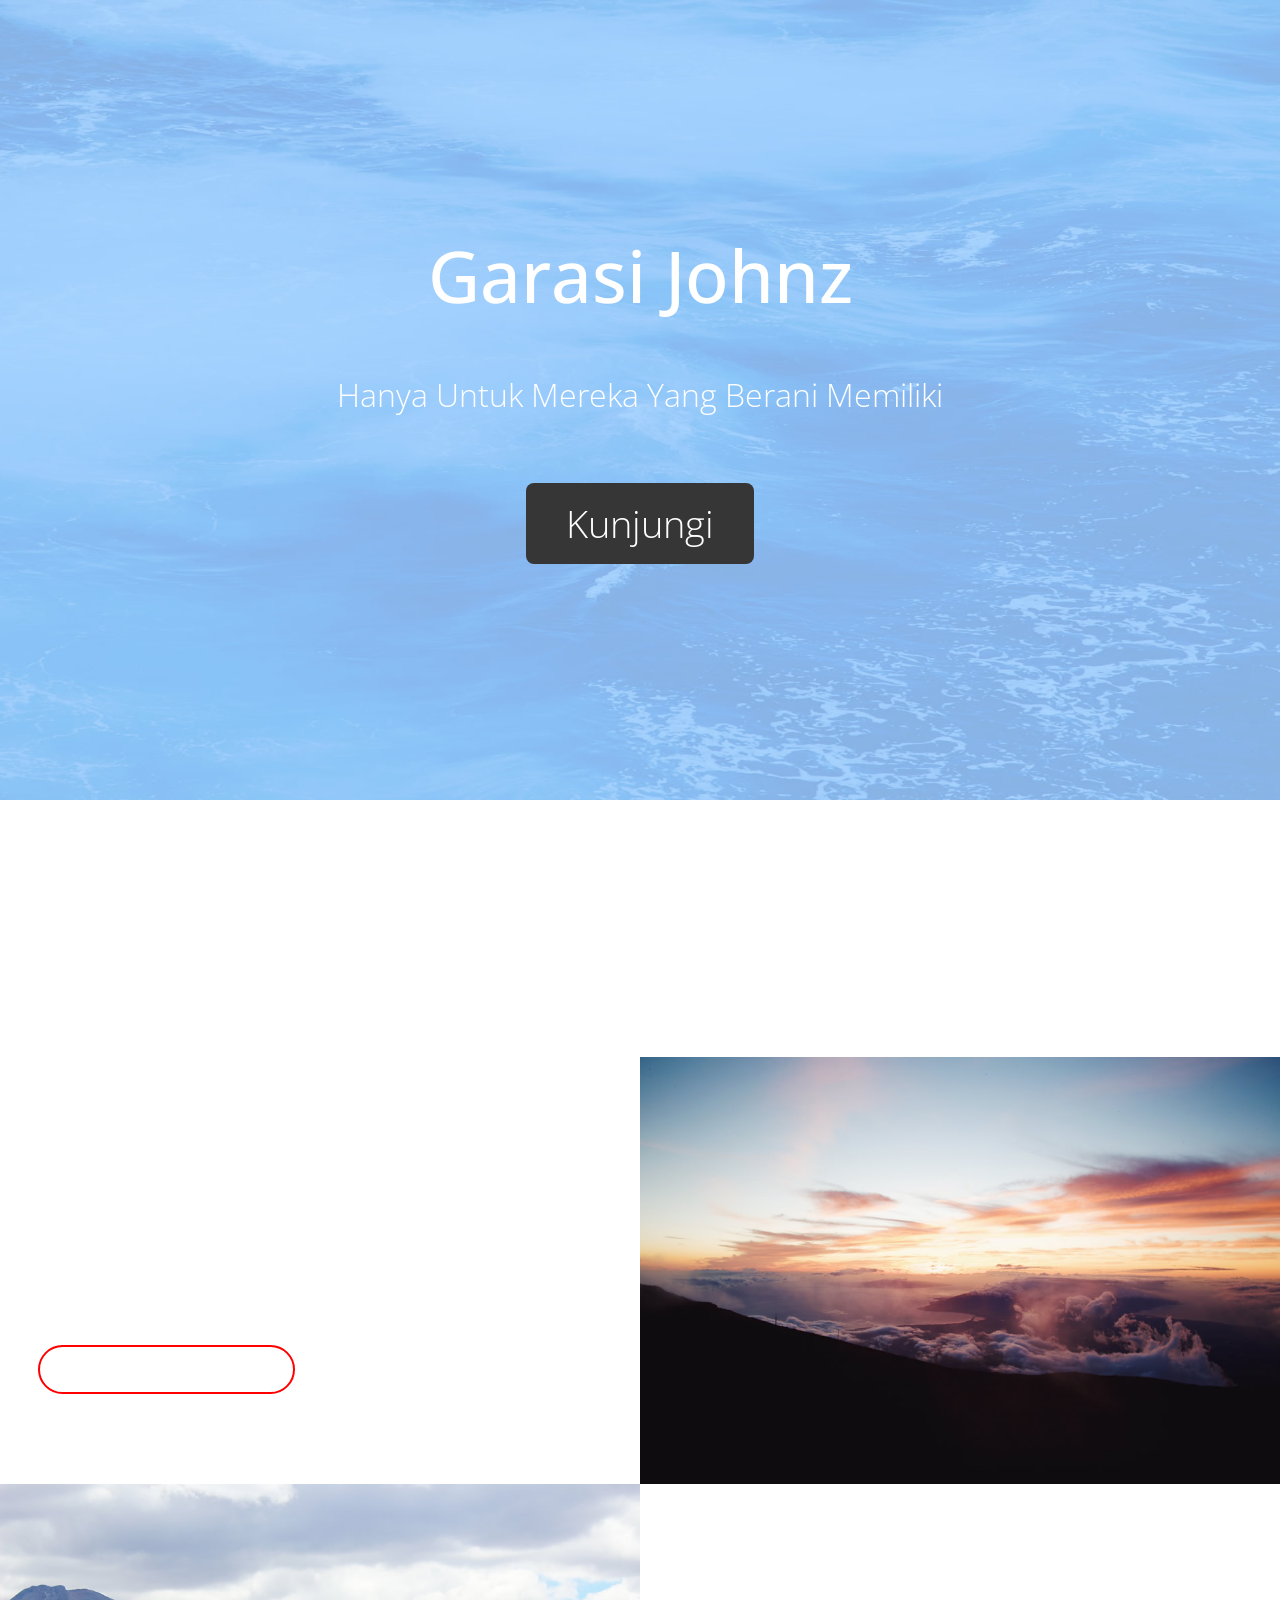
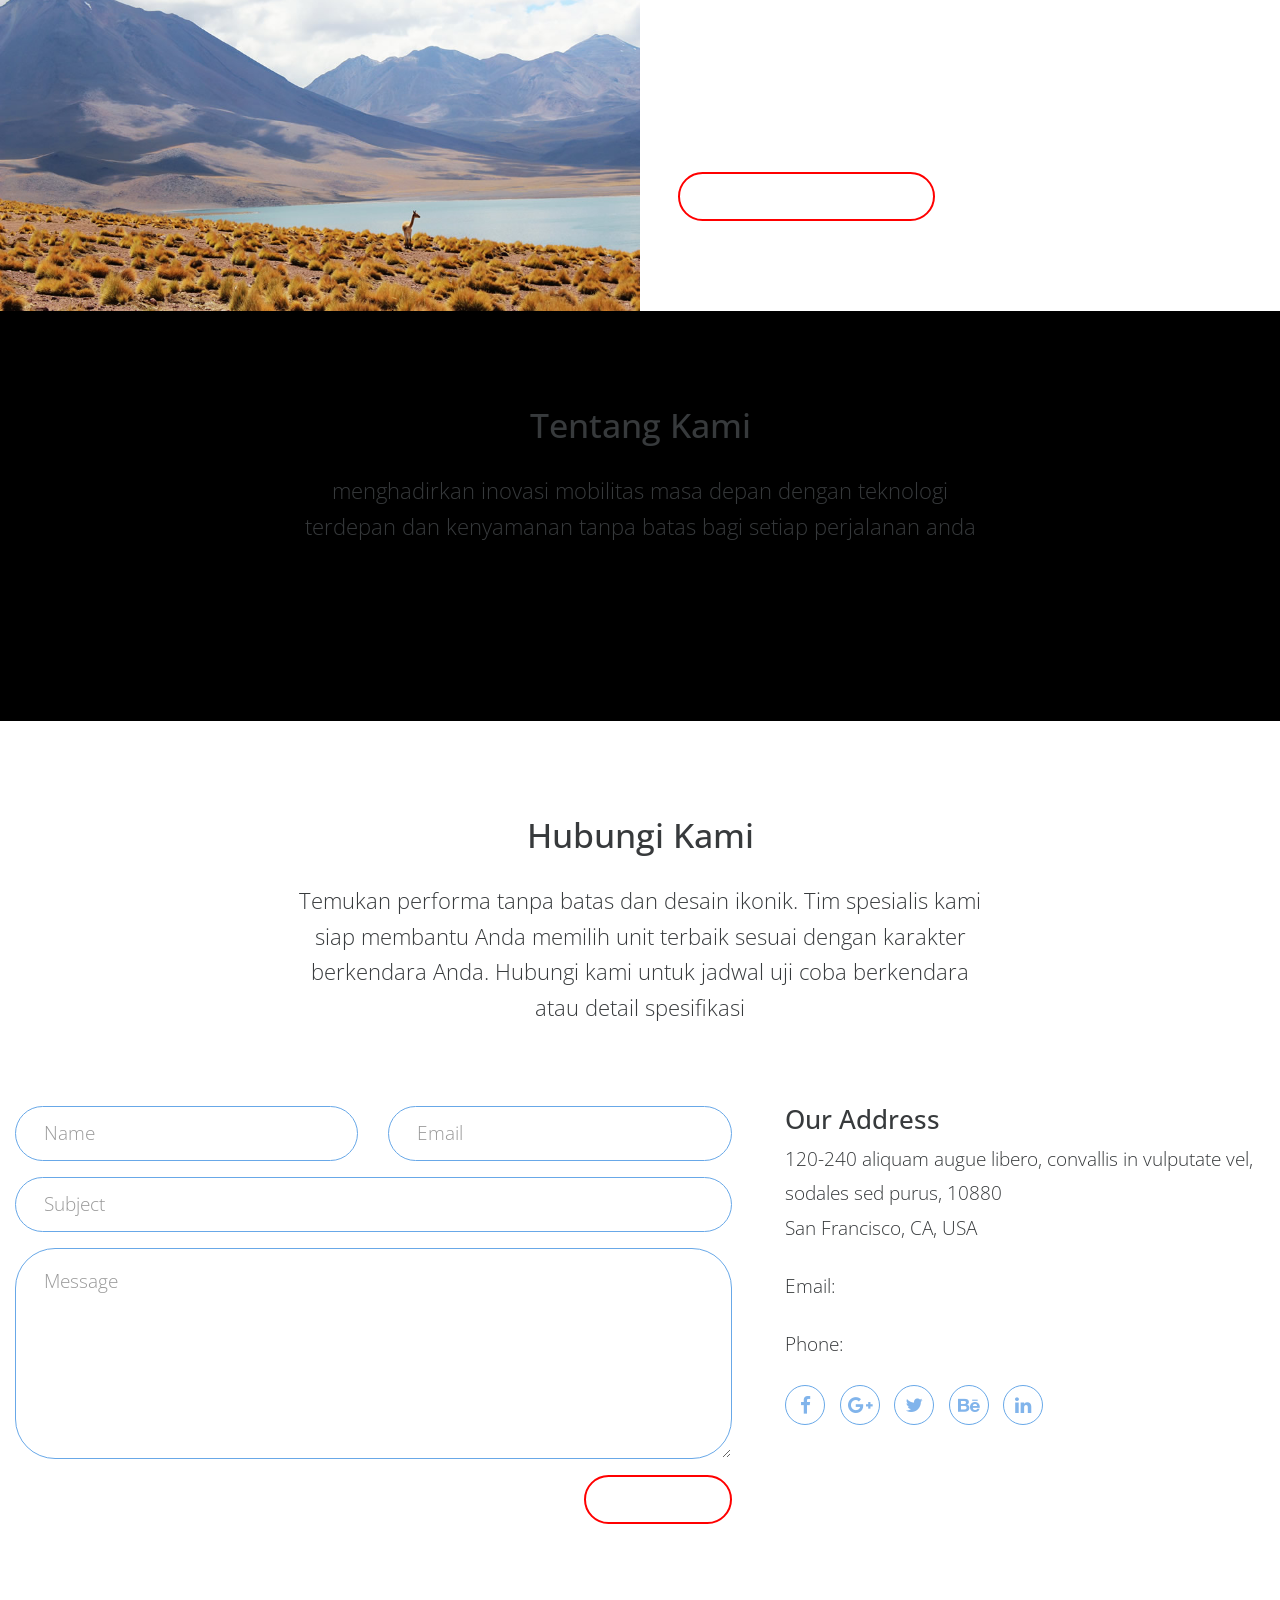
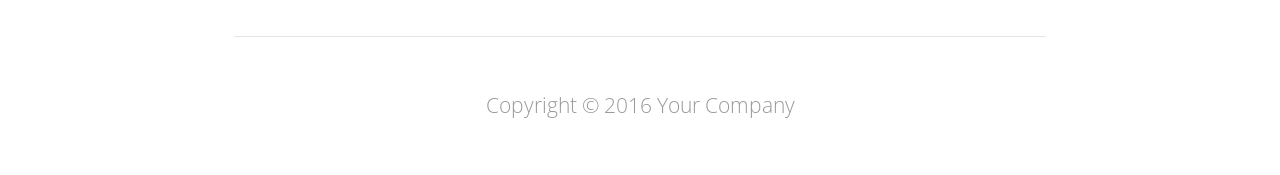
==== index.html @ 9032dbc0 "Update index.html" ====
<!DOCTYPE html>
<html>
<head>
    <meta charset="utf-8">
    <meta http-equiv="X-UA-Compatible" content="IE=edge">
    <meta name="viewport" content="width=device-width, initial-scale=1">

    <title>GarasiJonz</title>
<!--
Ocean Theme
http://www.templatemo.com/tm-484-ocean
-->

    <!-- load stylesheets -->
    
    <link rel="stylesheet" href="https://fonts.googleapis.com/css?family=Open+Sans:300,400"><!-- Google web font "Open Sans", https://www.google.com/fonts/specimen/Open+Sans -->
    <link rel="stylesheet" href="font-awesome-4.5.0/css/font-awesome.min.css"> <!-- Font Awesome, https://fortawesome.github.io/Font-Awesome/ -->
    <link rel="stylesheet" href="css/bootstrap.min.css">                       <!-- Bootstrap style, http://v4-alpha.getbootstrap.com/ -->
    <link rel="stylesheet" href="css/templatemo-style.css">                    <!-- Templatemo style -->

    <!-- HTML5 shim and Respond.js for IE8 support of HTML5 elements and media queries -->
    <!-- WARNING: Respond.js doesn't work if you view the page via file:// -->
        <!--[if lt IE 9]>
          <script src="https://oss.maxcdn.com/html5shiv/3.7.2/html5shiv.min.js"></script>
          <script src="https://oss.maxcdn.com/respond/1.4.2/respond.min.js"></script>
          <![endif]-->
</head>

    <body>

        <div class="container-fluid">
            
            <div class="row"> 

                <section class="tm-section-intro">
                    <div class="col-xs-12 col-sm-12 col-md-12 col-lg-12 col-xl-12">
                        <div class="tm-wrapper-center">
                            <h1 class="tm-section-intro-title">Garasi Johnz</h1>
                            <p class="tm-section-intro-text">Hanya Untuk Mereka Yang Berani Memiliki</p>
                            <a href="#tm-section-2" class="tm-btn-white-big">Kunjungi</a>
                        </div>            
                    </div>
                </section>    

            </div>

            <div class="row" id="tm-section-2">
                <div class="col-xs-12 col-sm-12 col-md-12 col-lg-12 col-xl-12">

                    <!-- slider -->
                    <section>
                        <div id="tmCarousel" class="carousel slide tm-carousel" data-ride="carousel" data-interval="false"> <!-- If you want to make the carousel auto play, remove data-interval="false" -->



                            <div class="carousel-inner" role="listbox">
                            
                                <div class="carousel-item active">
                                    <div class="carousel-content">
                                        <div>
                                            <p class="tm-carousel-item-text">Cari mobil impianmu Disini!</p>
                                        </div>
                                    </div>                               
                                </div>
                            </div>
                            
                        </div>                    
                    </section>
                </div>
            </div> <!-- row -->

            <div class="row">
                
                <section class="tm-2-col-img-text tm-2-col-img-lg-right">
                    
                    <div class="col-xs-12 col-sm-12 col-md-12 col-lg-6 col-xl-6 tm-2-col-img">                    
                        <img src="img/sun-cloud.jpg" alt="Image" class="img-fluid">
                    </div>

                    <div class="col-xs-12 col-sm-12 col-md-12 col-lg-6 col-xl-6 tm-2-col-text">
                        <h2 class="tm-2-col-text-title">MCLAREN P1</h2>
                        <p class="tm-2-col-text-description">
                            
                            Aliquam augue libero, convallis in vulputate vel, sodales sed
                            purus. In non velit in eros bibendum pretium quis eu
                            sapien. Donec sapien risus, hendrerit ut metus dignissim,
                            pellentesque congue erat. Quisque tempor odio libero, 
                            non auctor odio suscipit eget.
                        </p>
                        <a href="#" class="tm-bordered-btn">Baca Selengkapnya</a>
                    </div>
                    
                </section>

            </div> <!-- row -->

            <div class="row">
                
                <section class="tm-2-col-img-text tm-2-col-img-lg-left">
                    
                    <div class="col-xs-12 col-sm-12 col-md-12 col-lg-6 col-xl-6 tm-2-col-img">                    
                        <img src="img/mountain.jpg" alt="Image" class="img-fluid">
                    </div>

                    <div class="col-xs-12 col-sm-12 col-md-12 col-lg-6 col-xl-6 tm-2-col-text">
                        <h2 class="tm-2-col-text-title">PAGANI</h2>
                        <p class="tm-2-col-text-description">
                            Aliquam augue libero, convallis in vulputate vel, sodales sed
                            purus. In non velit in eros bibendum pretium quis eu
                            sapien. Donec sapien risus, hendrerit ut metus dignissim,
                            pellentesque congue erat. Quisque tempor odio libero, 
                            non auctor odio suscipit eget.
                        </p>
                        <a href="#" class="tm-bordered-btn">Baca Selengkapnya</a>
                    </div>
                    
                </section>

            </div> <!-- row -->

            <!-- About -->
            <div class="row tm-section tm-blue-bg-row">
                
                <section>

                        <div class="col-xs-12 col-sm-12 col-md-12 col-lg-12 col-xl-12 text-xs-center">
                            <h2 class="tm-section-title">Tentang Kami</h2>
                            <p class="tm-section-subtitle">
                             menghadirkan inovasi mobilitas masa depan dengan teknologi terdepan dan kenyamanan tanpa batas bagi setiap perjalanan anda
                            </p>    
                        </div>

                </section>

            </div> <!-- row -->

            <div class="row tm-section">
                
                <section class="tm-section-contact">
                    
                    <div class="col-xs-12 col-sm-12 col-md-12 col-lg-12 col-xl-12 text-xs-center">
                        
                        <h2 class="tm-section-title">Hubungi Kami</h2>
                        <p class="tm-section-subtitle">Temukan performa tanpa batas dan desain ikonik. Tim spesialis kami siap membantu Anda memilih unit terbaik sesuai dengan karakter berkendara Anda. Hubungi kami untuk jadwal uji coba berkendara atau detail spesifikasi</p>

                    </div>

                    <div class="col-xs-12 col-sm-12 col-md-12 col-lg-7 col-xl-7">
                        <form action="index.html" method="post" class="tm-contact-form">                                
                            <div class="form-group col-xs-12 col-sm-12 col-md-6 col-lg-6 col-xl-6 tm-form-group-left">
                                <input type="text" id="contact_name" name="contact_name" class="form-control" placeholder="Name"  required/>
                            </div>
                            <div class="form-group col-xs-12 col-sm-12 col-md-6 col-lg-6 col-xl-6 tm-form-group-right">
                                <input type="email" id="contact_email" name="contact_email" class="form-control" placeholder="Email"  required/>
                            </div>
                            <div class="form-group">
                                <input type="text" id="contact_subject" name="contact_subject" class="form-control" placeholder="Subject"  required/>
                            </div>
                            <div class="form-group">
                                <textarea id="contact_message" name="contact_message" class="form-control" rows="6" placeholder="Message" required></textarea>
                            </div>
                        
                            <button type="submit" class="btn tm-bordered-btn pull-xs-right">Submit</button>                          
                        </form>   
                    </div> <!-- col -->
                    
                    <div class="col-xs-12 col-sm-12 col-md-12 col-lg-5 col-xl-5 tm-contact-right">
                        <h3 class="tm-contact-title">Our Address</h3>
                        <p class="tm-contact-info">120-240 aliquam augue libero, convallis in vulputate vel, sodales sed purus, 10880<br>
                            San Francisco, CA, USA
                        </p>
                        <p class="tm-contact-info"> 
                            Email: <a href="mailto:info@company.com">info@company.com</a><br>
                            
                        </p>
                        <p class="tm-contact-info">
                            Phone: <a href="tel:0100100110">010-010-0110</a>
                        </p>
                        <div class="tm-social-icons-container">
                            <a href="#" class="tm-social-icon-link"><i class="fa fa-facebook tm-social-icon"></i></a>
                            <a href="#" class="tm-social-icon-link"><i class="fa fa-google-plus tm-social-icon"></i></a>
                            <a href="#" class="tm-social-icon-link"><i class="fa fa-twitter tm-social-icon"></i></a>
                            <a href="#" class="tm-social-icon-link"><i class="fa fa-behance tm-social-icon"></i></a>
                            <a href="#" class="tm-social-icon-link"><i class="fa fa-linkedin tm-social-icon"></i></a>
                        </div>
                    </div>

                </section>

            </div>

            <div class="row">                
                <div class="col-xs-12 col-sm-12 col-md-12 col-lg-12 col-xl-12">                    
                    <hr>
                </div>
            </div>

            <div class="row">
                <div class="col-xs-12 col-sm-12 col-md-12 col-lg-12 col-xl-12">
                    <p class="text-xs-center tm-copyright-text">Copyright &copy; 2016 Your Company</p>
                </div>
            </div>
            
        </div> <!-- container-fluid -->   

        <!-- load JS files -->
        <script src="js/jquery-1.11.3.min.js"></script>             <!-- jQuery, https://jquery.com/download/ -->
        <script src="https://www.atlasestateagents.co.uk/javascript/tether.min.js"></script> <!-- Tether for Bootstrap, http://stackoverflow.com/questions/34567939/how-to-fix-the-error-error-bootstrap-tooltips-require-tether-http-github-h -->
        <script src="js/bootstrap.min.js"></script>                 <!-- Bootstrap, http://v4-alpha.getbootstrap.com/ -->
        <script src="js/jquery.touchSwipe.min.js"></script>         <!-- http://labs.rampinteractive.co.uk/touchSwipe/demos/ -->
        
        <script>     
       
            $(document).ready(function(){

                /* Smooth Scrolling
                 * https://css-tricks.com/snippets/jquery/smooth-scrolling/
                --------------------------------------------------------------*/
                $('a[href*="#"]:not([href="#"])').click(function() {
                    if (location.pathname.replace(/^\//,'') == this.pathname.replace(/^\//,'') 
                        && location.hostname == this.hostname) {
                        
                        var target = $(this.hash);
                        target = target.length ? target : $('[name=' + this.hash.slice(1) +']');
                        
                        if (target.length) {
                            
                            $('html, body').animate({
                                scrollTop: target.offset().top
                            }, 1000);
                            return false;
                        }
                    }
                }); 
                
                /* Enable swiping for tablets and mobile
                 * http://lazcreative.com/blog/adding-swipe-support-to-bootstrap-carousel-3-0/
                 ---------------------------------------------------------------------------------*/
                if($(window).width() <= 991) {
                    $(".carousel-inner").swipe( {
                        //Generic swipe handler for all directions
                        swipeLeft:function(event, direction, distance, duration, fingerCount) {
                            $(this).parent().carousel('next'); 
                        },
                        swipeRight: function() {
                            $(this).parent().carousel('prev'); 
                        },
                        //Default is 75px, set to 0 for demo so any distance triggers swipe
                        threshold:0
                    });
                }  

                /* Handle window resize */
                $(window).resize(function(){
                    if($(window).width() <= 991) {
                        $(".carousel-inner").swipe( {
                            //Generic swipe handler for all directions
                            swipeLeft:function(event, direction, distance, duration, fingerCount) {
                                $(this).parent().carousel('next'); 
                            },
                            swipeRight: function() {
                                $(this).parent().carousel('prev'); 
                            },
                            //Default is 75px, set to 0 for demo so any distance triggers swipe
                            threshold:0
                        });
                     }
                });              
                           
            });

        </script>             

</body>
</html>
---- css/templatemo-style.css ----
/*

Ocean Theme

http://www.templatemo.com/tm-484-ocean

-----------------------------*/
body {
	font-family: 'Open Sans', Helvetica, Arial, sans-serif;
	font-size: 19px;
	font-weight: 300;
}
a { color: white;  }
a, button { transition: all 0.3s ease; }
a:hover,
a:focus {
	text-decoration: none;
	outline: none;
}

/* 1. Intro 
--------------------*/
.tm-section-intro {
	background-image: url(../img/ocean-bg.jpg);
	background-attachment: fixed;
	background-position: center top;
	background-repeat: no-repeat;
	background-size: 100% 800px;
	color: white;
	display: -webkit-flex;
	display: -ms-flexbox;
	display: flex;
	-webkit-align-items: center;
	    -ms-flex-align: center;
	        align-items: center;
	-webkit-justify-content: center;
	    -ms-flex-pack: center;
	        justify-content: center;
	text-align: center;
	height: 800px;
}

.tm-wrapper-center {
	display: -webkit-flex;
	display: -ms-flexbox;
	display: flex;
	-webkit-align-items: center;
	    -ms-flex-align: center;
	        align-items: center;
	-webkit-justify-content: center;
	    -ms-flex-pack: center;
	        justify-content: center;
	-webkit-flex-direction: column;
	    -ms-flex-direction: column;
	        flex-direction: column;
}

/* IE bug fix */
.tm-wrapper-center > * {
	-ms-flex: 0 1 auto;
		-webkit-flex: 0 1 auto;
	        flex: 0 1 auto;
}

.tm-section-intro-title {
	font-size: 4.5rem;
    margin-bottom: 3.5rem;
}

.tm-section-intro-text {
	font-size: 2rem;
	margin-bottom: 4rem;
	width: 100%;
}

.tm-btn-white-big {
    font-size: 2.4rem;
    color: white;
    background-color: #363636;
    padding: 0.75rem 2.5rem;
    border-radius: 0.5rem;
}

.tm-btn-white-big:hover,
.tm-btn-white-big:focus {
	color: white;
    background-color: black;
}

/* 2. Carousel 
-------------------------*/
.tm-carousel {
	max-width: 950px;
    margin: 5rem auto;
    padding-bottom: 3rem;
    text-align: center;
}

.tm-carousel-item-title {
	color: #81b4eb;
	font-size: 2.1rem;
	font-weight: 300;
	margin-bottom: 3rem;
}

.tm-carousel-item-text {
	font-size: 1.3rem;
    line-height: 1.6;
    color: white;
    font-weight: 300;
}

.carousel-indicators {
	bottom: 0;
	margin-bottom: 0;
}

.carousel-indicators .active {
	background-color: #81b4eb;
	margin: 1px;
}

.carousel-indicators li {
	background-color: rgb(205, 215, 226);
	border-color: rgb(205, 215, 226);	
}

.carousel-indicators .active,
.carousel-indicators li {
	width: 20px;
    height: 20px;
    margin-left: 0.5rem;
    margin-right: 0.5rem;
}

/* 3. Image and text 2 column block 
-------------------------------------*/
.tm-2-col-img-text {
	display: -webkit-flex;
	display: -ms-flexbox;
	display: flex;
	overflow: auto;
}

.tm-2-col-img {	padding: 0; }

.tm-2-col-img-lg-right .tm-2-col-img {
	-webkit-order: 2;
	    -ms-flex-order: 2;
	        order: 2;
}

.tm-2-col-img-lg-right .tm-2-col-text {
	-webkit-order: 1;
	    -ms-flex-order: 1;
	        order: 1;
}

.tm-2-col-text {
	display: -webkit-flex;
	display: -ms-flexbox;
	display: flex;
	-webkit-align-items: flex-start;
	    -ms-flex-align: start;
	        align-items: flex-start;
    -webkit-flex-direction: column;
        -ms-flex-direction: column;
            flex-direction: column;
    -webkit-justify-content: center;
        -ms-flex-pack: center;
            justify-content: center;
    padding-left: 8%;
    padding-right: 8%;
}

.tm-2-col-text-title {
	color: white;
    font-size: 1.9rem;
    font-weight: 300;
    margin-bottom: 5%;    
}

.tm-2-col-text-description {
	color: white;
    font-size: 1.4rem;
    font-weight: 300;
    line-height: 1.9;    
    margin-bottom: 6%;
    width: 100%;
}

.tm-bordered-btn {
	background-color: transparent;
    border: 2px solid red;
    border-radius: 2.5rem;
    color: white;
    display: inline-block;
    font-size: 1.5rem;
    font-weight: 400;
    padding: 0.8rem 3.5rem;    
}

.tm-bordered-btn:hover,
.tm-bordered-btn:focus {
	color: white;
	background-color: red;
}

.tm-2-col-img-lg-left img {
	margin-right: 0;
	margin-left: auto;
}

/* 4. icon and text 4 boxes
----------------------------*/
.tm-section {
	padding-top: 6rem;
	padding-bottom: 6rem;
}

.tm-blue-bg-row { background-color: black; }

.tm-section-title {
	font-size: 2.1rem;
	margin-bottom: 1.8rem;
}

.tm-section-subtitle {
	font-size: 1.4rem;
	line-height: 1.6;
	max-width: 700px;
	margin: 0 auto 5rem;
}

.tm-icon-text-box {
	background-color: #d3e6f8;
	border: 1px solid white;
	padding: 3rem;
	max-width: 400px;	
}

.tm-icon-text-box > .fa {
	color: #81b4eb;
	margin-bottom: 2rem;
	width: 100%;
	text-align: center; /*http://stackoverflow.com/questions/19162889/how-to-center-font-awesome-icons-horizontally*/
}

.tm-icon-text-boxes-container {
    max-width: 1760px;
    margin-left: auto;
    margin-right: auto;
    overflow: auto;
}

.tm-icon-text-box-title { margin-bottom: 1.4rem; }

.tm-icon-text-box-description {
	line-height: 1.8;
	margin-bottom: 0;
}

/* 5. Contact
-----------------*/
.tm-section-contact {
	margin: 0 auto;
	max-width: 1500px;
}

.form-control {
	padding: .75rem 1.75rem;
	font-size: 1.2rem;
	border-radius: 2.5rem;
	border-color: #68a8e8;
}

.form-control:focus { border-color: #1768A9; }

textarea.form-control {
	padding-top: 1.15rem;
	padding-bottom: 1.15rem;
}

.tm-form-group-left { padding-left: 0; }

.tm-form-group-right { padding-right: 0; }

.tm-contact-right { padding-left: 3%; }

.tm-contact-title { font-size: 1.6rem; }

.tm-contact-info {
	line-height: 1.8;
	margin-bottom: 5%;
}

.tm-social-icons-container { margin-top: 20px; }

.tm-social-icon-link {
	background-color: transparent;
	color: #81b4eb;
    padding: 5px;
    border: 1px solid #68a8e8;
    border-radius: 50%;
    margin-right: 2%;
    width: 40px;
    height: 40px;
    display: inline-block;
    text-align: center;
}

.tm-social-icon-link:last-child { margin-right: 0; }

.tm-social-icon-link:hover,
.tm-social-icon-link:focus {
	color: white;
	background-color: #81b4eb; 
}

hr { width: 65%; }

.tm-copyright-text {
	color: #999999;
	font-size: 1.3rem;
	padding-top: 3%;
	padding-bottom: 3%;
}

/* 1. Intro 
-----------------*/
@media all and (-ms-high-contrast: none), (-ms-high-contrast: active) {
	/* IE10+ CSS styles go here */
	.tm-section-intro {	background-attachment: scroll; }
}

@media (max-width: 1900px) {
	.tm-section-intro {	background-size: 1900px 800px; }
}

@media (max-height: 800px) {
	.tm-section-intro {
		height: 100vh;
		min-height: 480px;
	}
}

@media (max-width: 480px) {
	.tm-section-intro-title {
	    font-size: 3.5rem;
	    margin-bottom: 1.5rem;
	}

	.tm-section-intro-text {
		font-size: 1.5rem;
		margin-bottom: 2rem;
	}

	.tm-btn-white-big {
		font-size: 1.6rem;
		padding: 0.5rem 1.5rem;
	}
}

/* 2. Carousel
----------------------*/
@media (max-width: 767px) {
	.tm-carousel {
		margin-top: 10%;
		margin-bottom: 10%;
	}
}

@media (max-width: 480px) {
	.tm-carousel {
		margin-top: 15%;
		margin-bottom: 15%;
	}
	.tm-carousel-item-title {
		font-size: 2rem;
		margin-bottom: 1.5rem;
	}
}


/* 3. Image and text 2 column block
----------------------------------------*/
@media (max-width: 1600px) {
	.tm-2-col-text {
		padding-left: 5%;
		padding-right: 5%;
	}
}

@media (max-width: 1320px) {
	.tm-2-col-text {
		padding-left: 3%;
		padding-right: 3%;
	}

	.tm-2-col-text-description {
		font-size: 1.1rem;
		line-height: 1.6;
		margin-bottom: 4%;
	}

	.tm-bordered-btn {
		font-size: 1.2rem;
		padding: 0.5rem 2.5rem;
	}
}

@media (max-width: 991px) {
	.tm-2-col-img-text { display: block; }

	.tm-2-col-img img {	margin: 0 auto;	}

	.tm-2-col-text {
		padding-top: 5%;
		padding-bottom: 5%;
	}

	.tm-2-col-text-title {
	    font-size: 1.8rem;
	    margin-bottom: 1rem;
	}

	.tm-2-col-text-description {
		font-size: 1.4rem;
		margin-bottom: 1.5rem;
	}

	.tm-bordered-btn {
	    font-size: 1.3rem;
	    padding: 0.5rem 1.8rem;
	}
}

@media (max-width: 480px) {
	.tm-2-col-text { padding: 10%; }	
}


/* 4. icon and text 4 boxes
----------------------------*/
@media (max-width: 1199px) {
	.tm-icon-text-box {	margin: 0 auto 30px; }
}

@media (max-width: 1199px) and (min-width: 992px) {
	.tm-icon-text-box {	padding: 10%; }
}

@media (max-width: 991px) {
	.tm-icon-text-boxes-container { max-width: 800px; }
	.tm-section {
		padding-top: 5%;
    	padding-bottom: 4%;
	}

	.tm-section-title {	margin-bottom: 1rem; }

	.tm-section-subtitle { margin-bottom: 2rem;	}
}

@media (max-width: 767px) {
	.tm-section {
		padding-top: 10%;
    	padding-bottom: 8%;
	}
}

/* 5. contact 
--------------*/
@media (max-width: 1199px) {
	.tm-form-group-right { padding-left: 0;	}	
}

@media (max-width: 991px) {
	.tm-contact-right {
		padding-left: .9375rem;
		margin-top: 2rem;
	}

	.tm-contact-info { margin-bottom: 2%; }
}

@media (max-width: 767px) {
	.tm-form-group-left { padding-right: 0;	}
}
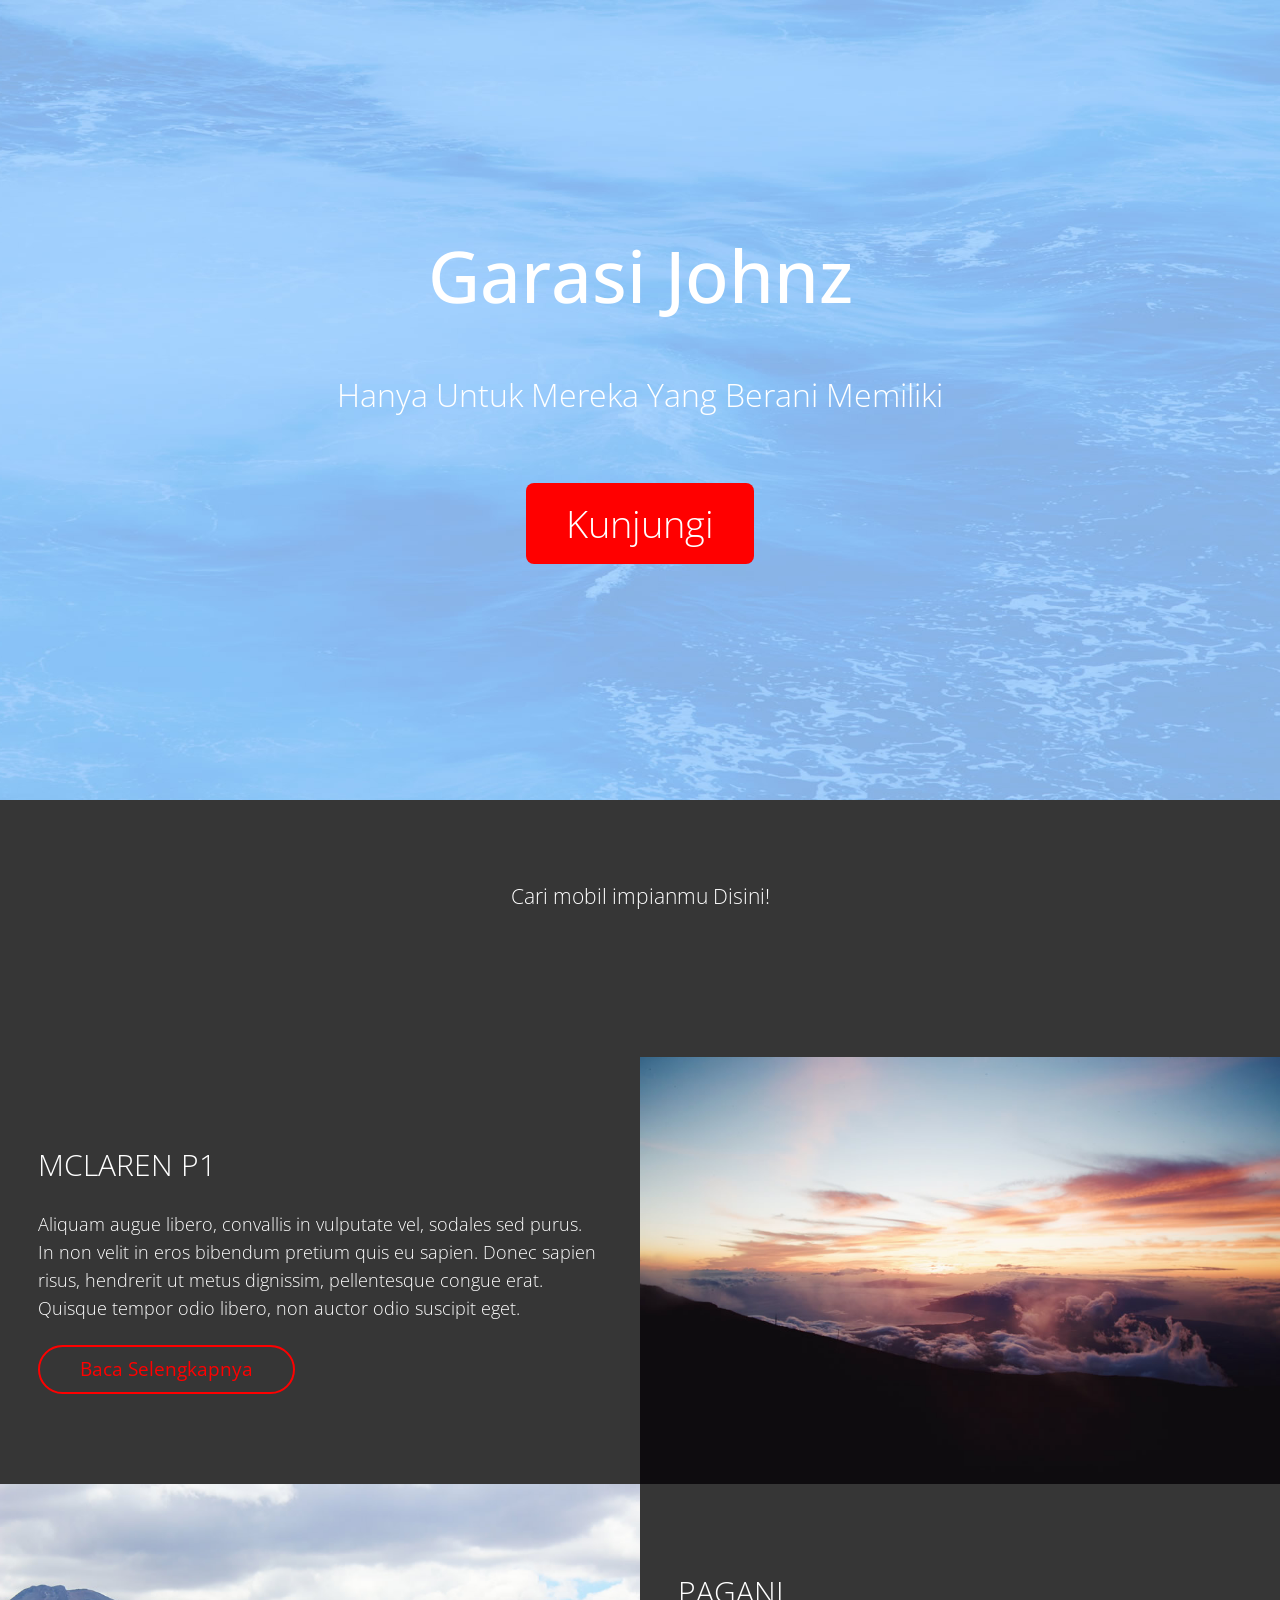
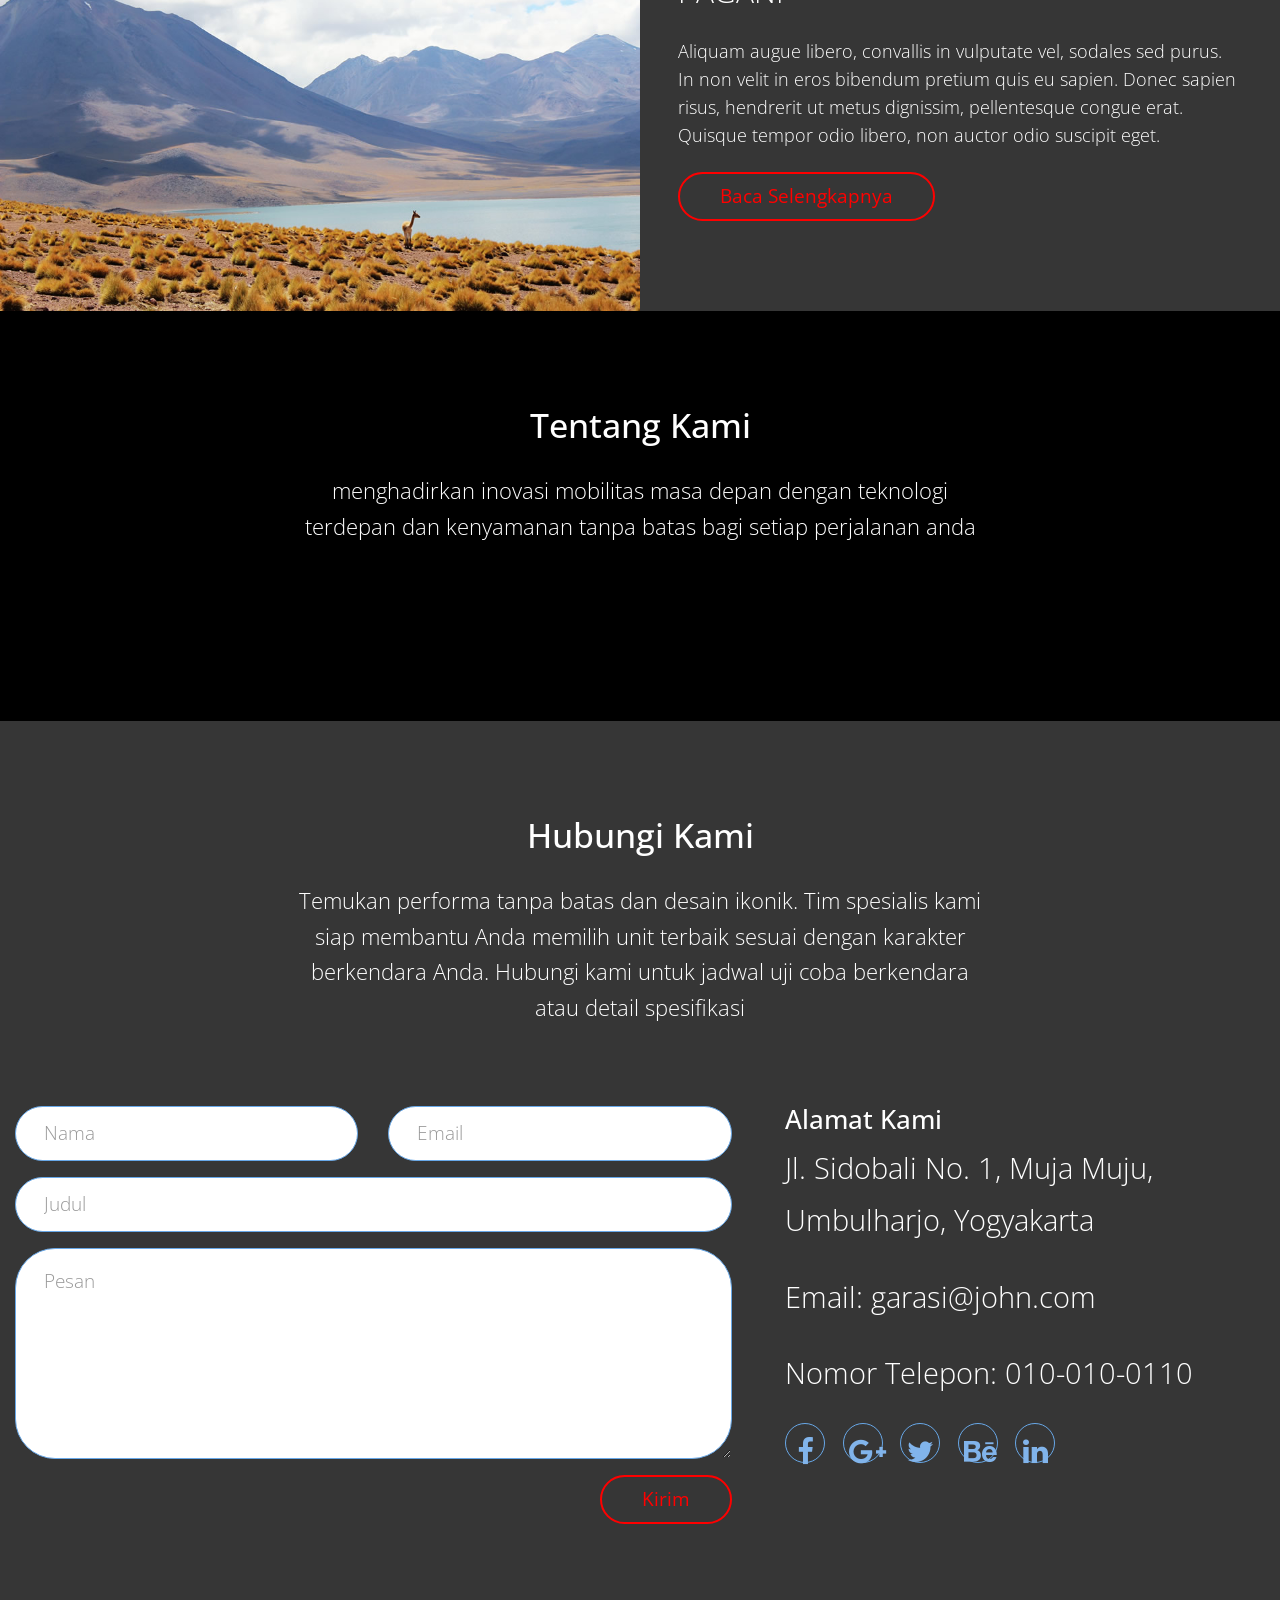
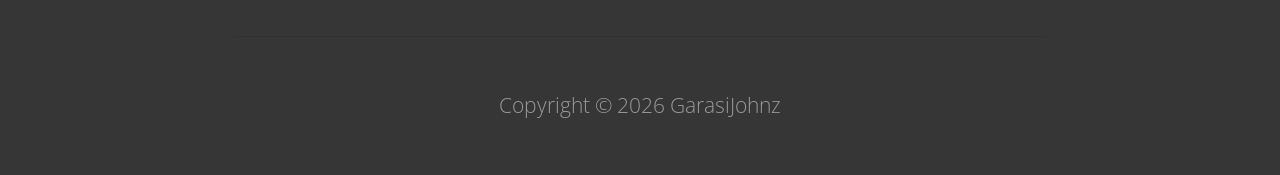
==== commit 3809f407: "Update index.html" ====
--- a/index.html
+++ b/index.html
@@ -148,33 +148,32 @@
                     <div class="col-xs-12 col-sm-12 col-md-12 col-lg-7 col-xl-7">
                         <form action="index.html" method="post" class="tm-contact-form">                                
                             <div class="form-group col-xs-12 col-sm-12 col-md-6 col-lg-6 col-xl-6 tm-form-group-left">
-                                <input type="text" id="contact_name" name="contact_name" class="form-control" placeholder="Name"  required/>
+                                <input type="text" id="contact_name" name="contact_name" class="form-control" placeholder="Nama"  required/>
                             </div>
                             <div class="form-group col-xs-12 col-sm-12 col-md-6 col-lg-6 col-xl-6 tm-form-group-right">
                                 <input type="email" id="contact_email" name="contact_email" class="form-control" placeholder="Email"  required/>
                             </div>
                             <div class="form-group">
-                                <input type="text" id="contact_subject" name="contact_subject" class="form-control" placeholder="Subject"  required/>
+                                <input type="text" id="contact_subject" name="contact_subject" class="form-control" placeholder="Judul"  required/>
                             </div>
                             <div class="form-group">
-                                <textarea id="contact_message" name="contact_message" class="form-control" rows="6" placeholder="Message" required></textarea>
-                            </div>
-                        
-                            <button type="submit" class="btn tm-bordered-btn pull-xs-right">Submit</button>                          
+                                <textarea id="contact_message" name="contact_message" class="form-control" rows="6" placeholder="Pesan" required></textarea>
+                            </div>
+                        
+                            <button type="submit" class="btn tm-bordered-btn pull-xs-right">Kirim</button>                          
                         </form>   
                     </div> <!-- col -->
                     
                     <div class="col-xs-12 col-sm-12 col-md-12 col-lg-5 col-xl-5 tm-contact-right">
-                        <h3 class="tm-contact-title">Our Address</h3>
-                        <p class="tm-contact-info">120-240 aliquam augue libero, convallis in vulputate vel, sodales sed purus, 10880<br>
-                            San Francisco, CA, USA
+                        <h3 class="tm-contact-title">Alamat Kami</h3>
+                        <p class="tm-contact-info">Jl. Sidobali No. 1, Muja Muju, Umbulharjo, Yogyakarta
                         </p>
                         <p class="tm-contact-info"> 
-                            Email: <a href="mailto:info@company.com">info@company.com</a><br>
+                            Email: <a href="mailto:info@company.com">garasi@john.com</a><br>
                             
                         </p>
                         <p class="tm-contact-info">
-                            Phone: <a href="tel:0100100110">010-010-0110</a>
+                            Nomor Telepon: <a href="tel:0100100110">010-010-0110</a>
                         </p>
                         <div class="tm-social-icons-container">
                             <a href="#" class="tm-social-icon-link"><i class="fa fa-facebook tm-social-icon"></i></a>
@@ -197,7 +196,7 @@
 
             <div class="row">
                 <div class="col-xs-12 col-sm-12 col-md-12 col-lg-12 col-xl-12">
-                    <p class="text-xs-center tm-copyright-text">Copyright &copy; 2016 Your Company</p>
+                    <p class="text-xs-center tm-copyright-text">Copyright &copy; 2026 GarasiJohnz</p>
                 </div>
             </div>
             
--- a/css/templatemo-style.css
+++ b/css/templatemo-style.css
@@ -7,8 +7,10 @@
 -----------------------------*/
 body {
 	font-family: 'Open Sans', Helvetica, Arial, sans-serif;
-	font-size: 19px;
+	font-size: 29px;
 	font-weight: 300;
+    color: white;
+    background-color: #363636;
 }
 a { color: white;  }
 a, button { transition: all 0.3s ease; }
@@ -76,7 +78,7 @@
 .tm-btn-white-big {
     font-size: 2.4rem;
     color: white;
-    background-color: #363636;
+    background-color: red;
     padding: 0.75rem 2.5rem;
     border-radius: 0.5rem;
 }
@@ -84,7 +86,7 @@
 .tm-btn-white-big:hover,
 .tm-btn-white-big:focus {
 	color: white;
-    background-color: black;
+    background-color: darkred;
 }
 
 /* 2. Carousel 
@@ -193,7 +195,7 @@
 	background-color: transparent;
     border: 2px solid red;
     border-radius: 2.5rem;
-    color: white;
+    color: red;
     display: inline-block;
     font-size: 1.5rem;
     font-weight: 400;
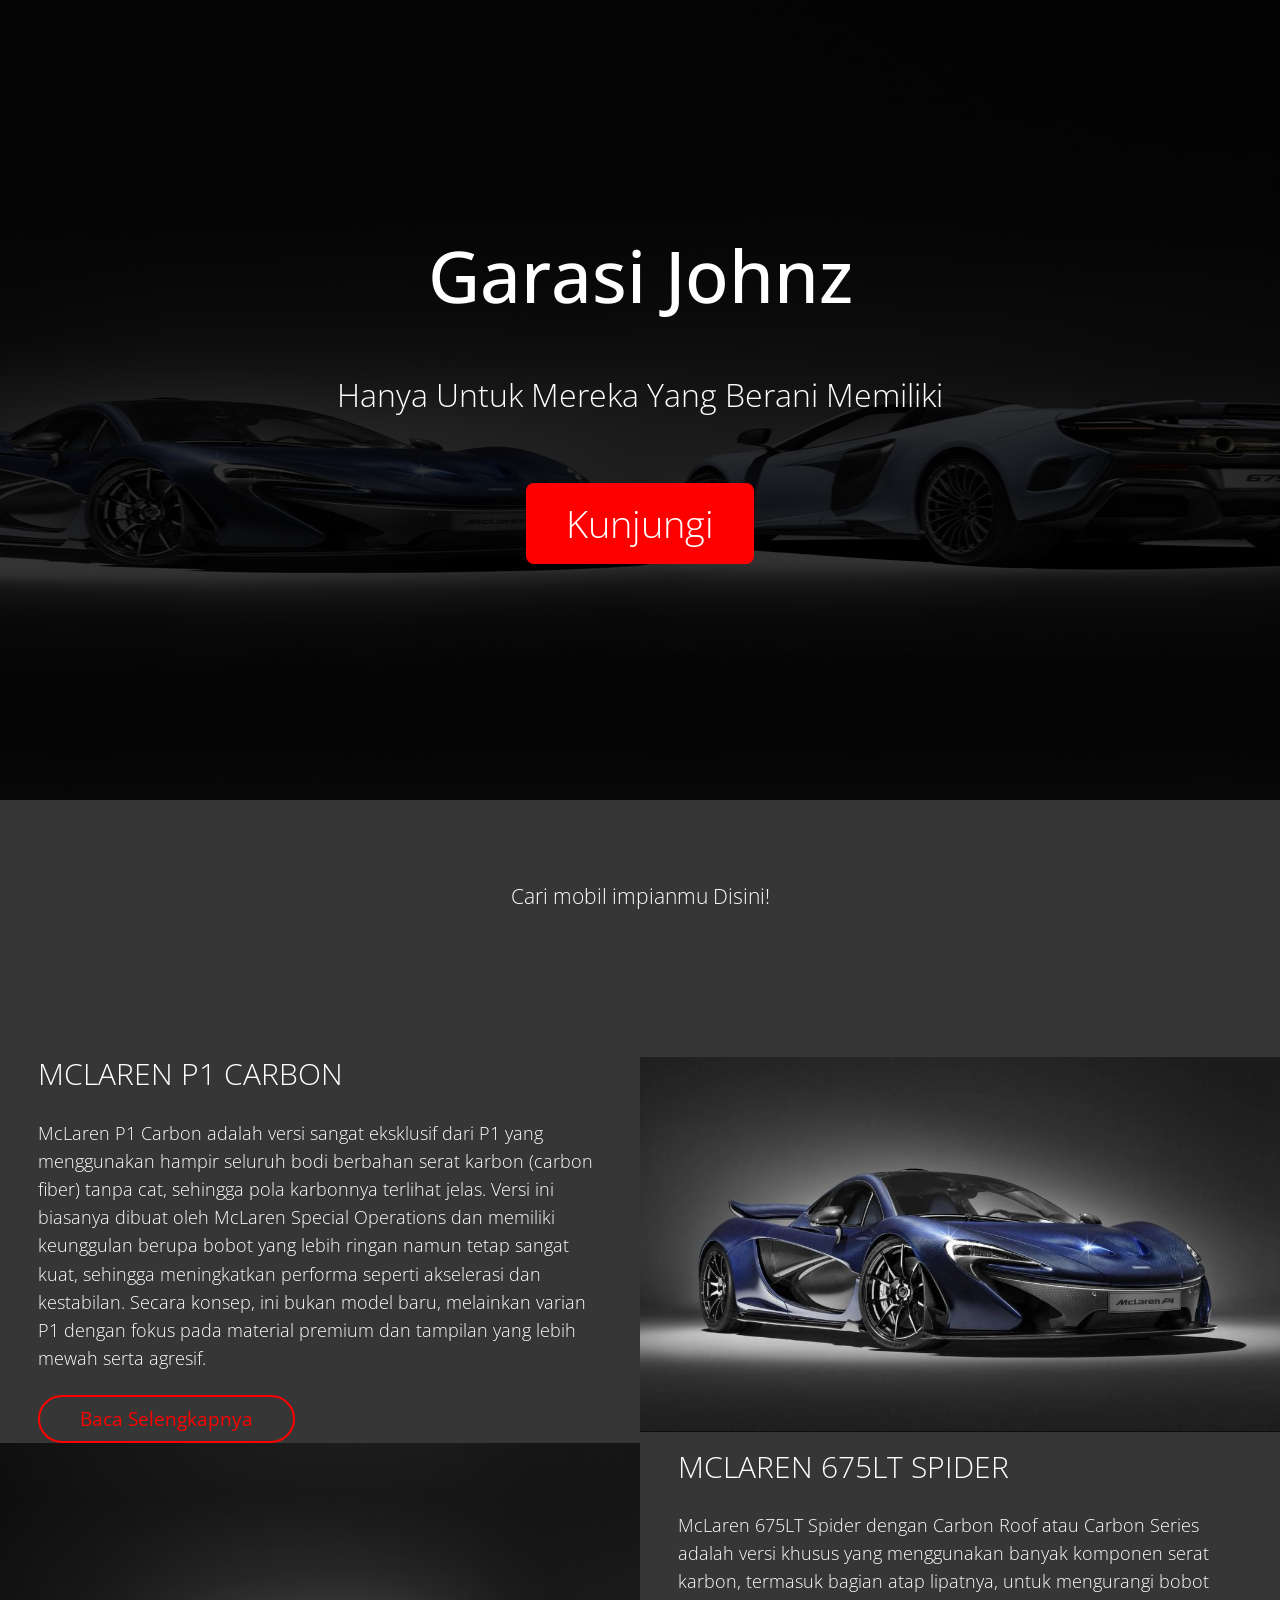
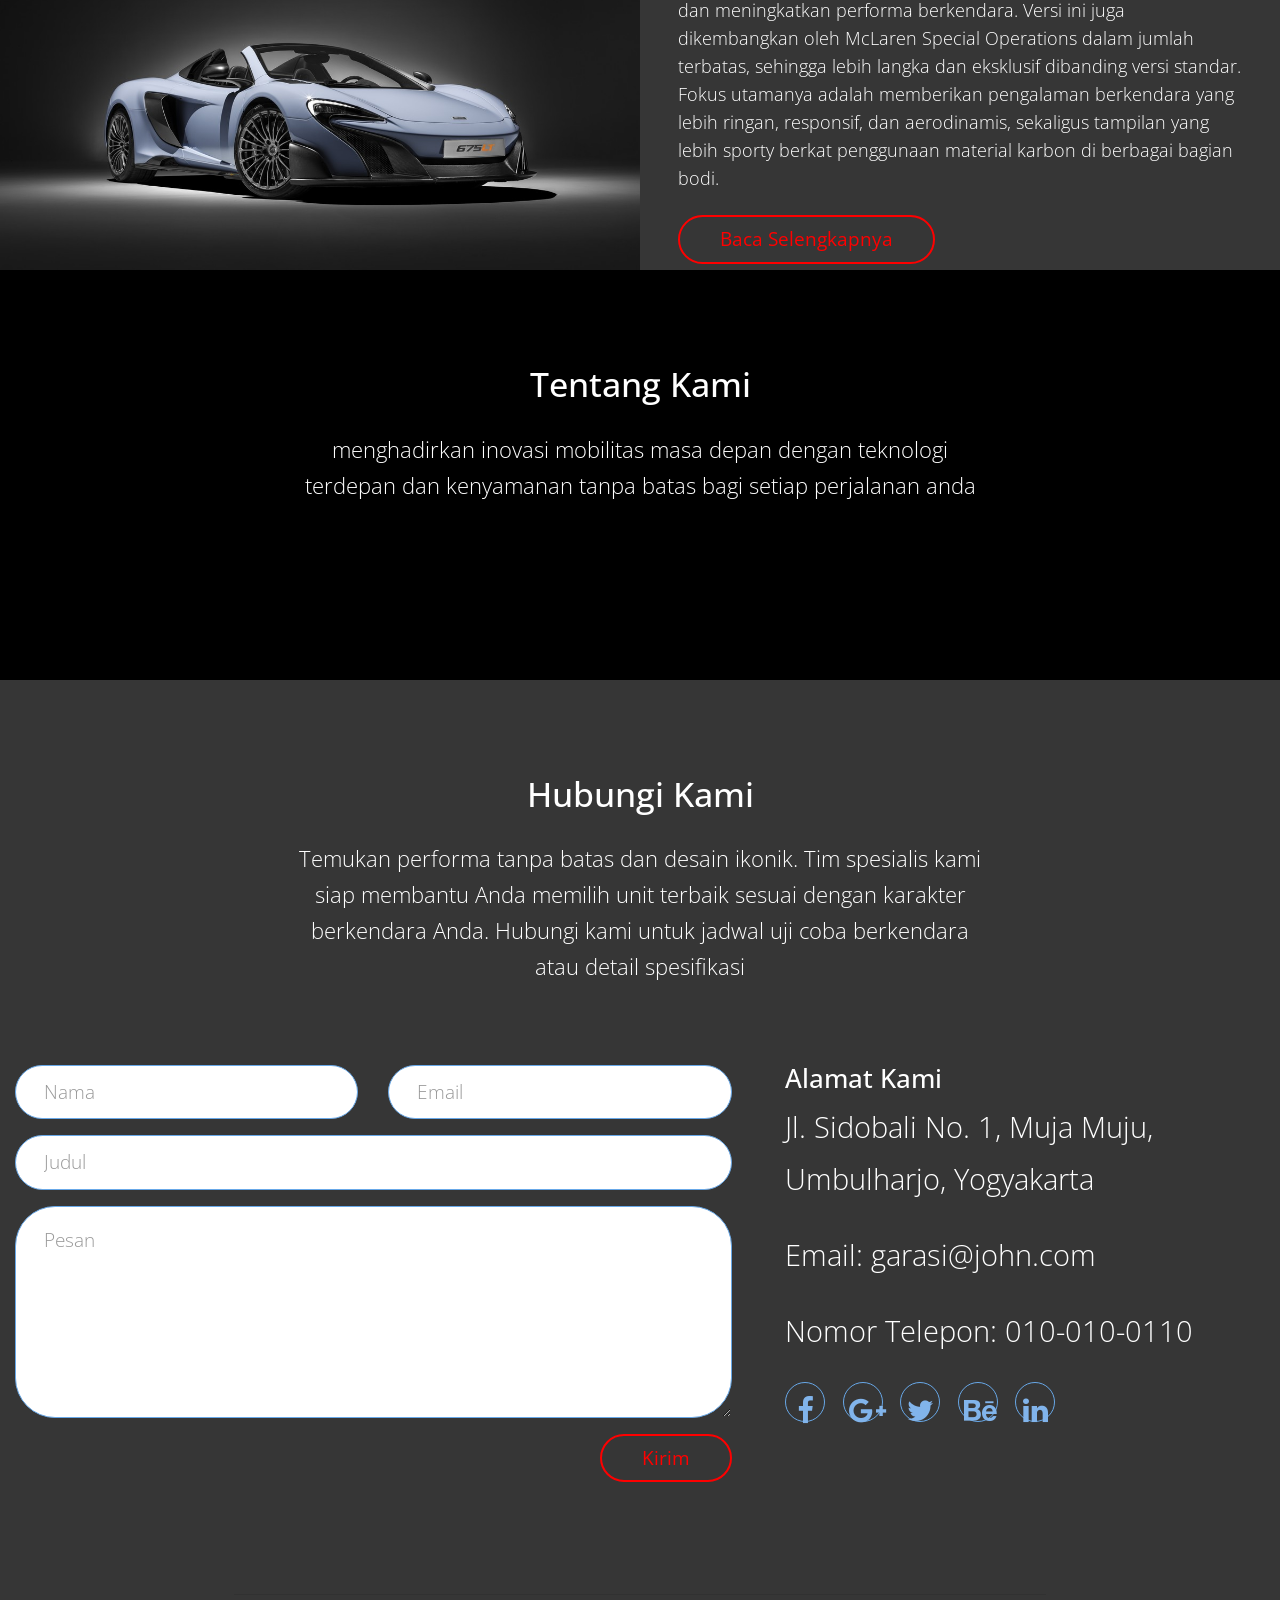
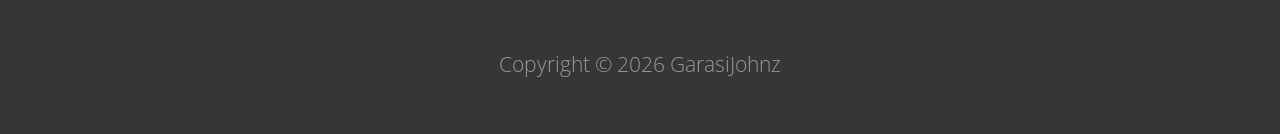
==== commit 06316ecc: "Update index.html" ====
--- a/index.html
+++ b/index.html
@@ -74,18 +74,21 @@
                 <section class="tm-2-col-img-text tm-2-col-img-lg-right">
                     
                     <div class="col-xs-12 col-sm-12 col-md-12 col-lg-6 col-xl-6 tm-2-col-img">                    
-                        <img src="img/sun-cloud.jpg" alt="Image" class="img-fluid">
+                        <img src="img/p1.jpg" alt="Image" class="img-fluid">
                     </div>
 
                     <div class="col-xs-12 col-sm-12 col-md-12 col-lg-6 col-xl-6 tm-2-col-text">
-                        <h2 class="tm-2-col-text-title">MCLAREN P1</h2>
+                        <h2 class="tm-2-col-text-title">MCLAREN P1 CARBON</h2>
                         <p class="tm-2-col-text-description">
-                            
-                            Aliquam augue libero, convallis in vulputate vel, sodales sed
-                            purus. In non velit in eros bibendum pretium quis eu
-                            sapien. Donec sapien risus, hendrerit ut metus dignissim,
-                            pellentesque congue erat. Quisque tempor odio libero, 
-                            non auctor odio suscipit eget.
+                            McLaren P1 Carbon adalah versi sangat eksklusif dari P1 yang
+                            menggunakan hampir seluruh bodi berbahan serat karbon 
+                            (carbon fiber) tanpa cat, sehingga pola karbonnya terlihat jelas. 
+                            Versi ini biasanya dibuat oleh McLaren Special Operations dan 
+                            memiliki keunggulan berupa bobot yang lebih ringan namun tetap 
+                            sangat kuat, sehingga meningkatkan performa seperti akselerasi 
+                            dan kestabilan. Secara konsep, ini bukan model baru, melainkan varian 
+                            P1 dengan fokus pada material premium dan tampilan yang lebih 
+                            mewah serta agresif.
                         </p>
                         <a href="#" class="tm-bordered-btn">Baca Selengkapnya</a>
                     </div>
@@ -99,17 +102,21 @@
                 <section class="tm-2-col-img-text tm-2-col-img-lg-left">
                     
                     <div class="col-xs-12 col-sm-12 col-md-12 col-lg-6 col-xl-6 tm-2-col-img">                    
-                        <img src="img/mountain.jpg" alt="Image" class="img-fluid">
+                        <img src="img/carbon.jpg" alt="Image" class="img-fluid">
                     </div>
 
                     <div class="col-xs-12 col-sm-12 col-md-12 col-lg-6 col-xl-6 tm-2-col-text">
-                        <h2 class="tm-2-col-text-title">PAGANI</h2>
+                        <h2 class="tm-2-col-text-title">MCLAREN 675LT SPIDER</h2>
                         <p class="tm-2-col-text-description">
-                            Aliquam augue libero, convallis in vulputate vel, sodales sed
-                            purus. In non velit in eros bibendum pretium quis eu
-                            sapien. Donec sapien risus, hendrerit ut metus dignissim,
-                            pellentesque congue erat. Quisque tempor odio libero, 
-                            non auctor odio suscipit eget.
+                            McLaren 675LT Spider dengan Carbon Roof atau Carbon Series adalah 
+                            versi khusus yang menggunakan banyak komponen serat karbon, termasuk 
+                            bagian atap lipatnya, untuk mengurangi bobot dan meningkatkan performa 
+                            berkendara. Versi ini juga dikembangkan oleh McLaren Special 
+                            Operations dalam jumlah terbatas, sehingga lebih langka dan eksklusif 
+                            dibanding versi standar. Fokus utamanya adalah memberikan pengalaman 
+                            berkendara yang lebih ringan, responsif, dan aerodinamis, sekaligus
+                            tampilan yang lebih sporty berkat penggunaan material karbon di 
+                            berbagai bagian bodi.
                         </p>
                         <a href="#" class="tm-bordered-btn">Baca Selengkapnya</a>
                     </div>
--- a/css/templatemo-style.css
+++ b/css/templatemo-style.css
@@ -23,11 +23,13 @@
 /* 1. Intro 
 --------------------*/
 .tm-section-intro {
-	background-image: url(../img/ocean-bg.jpg);
+	background-image:
+		linear-gradient(rgba(0,0,0,0.8), rgba(0,0,0,0.8)),
+		url(../img/gagani.jpg);
 	background-attachment: fixed;
 	background-position: center top;
 	background-repeat: no-repeat;
-	background-size: 100% 800px;
+	background-size: cover;
 	color: white;
 	display: -webkit-flex;
 	display: -ms-flexbox;
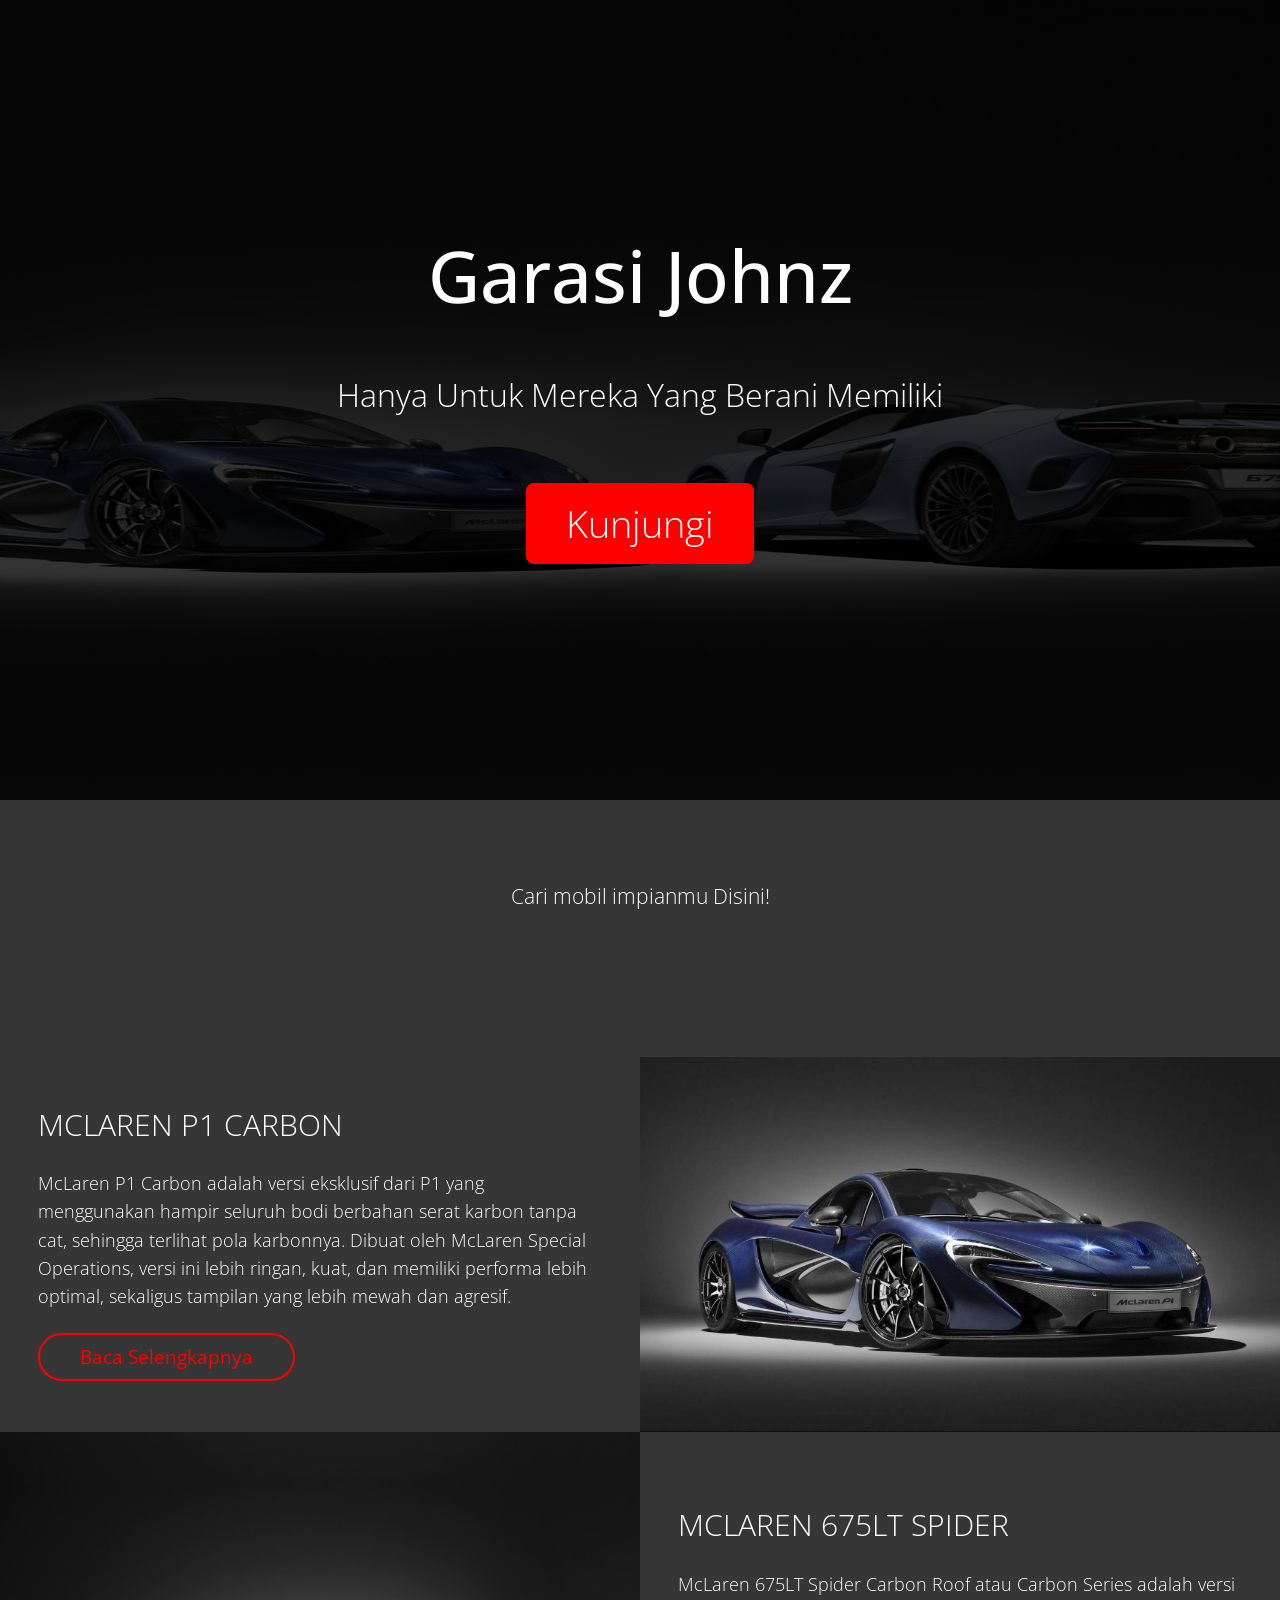
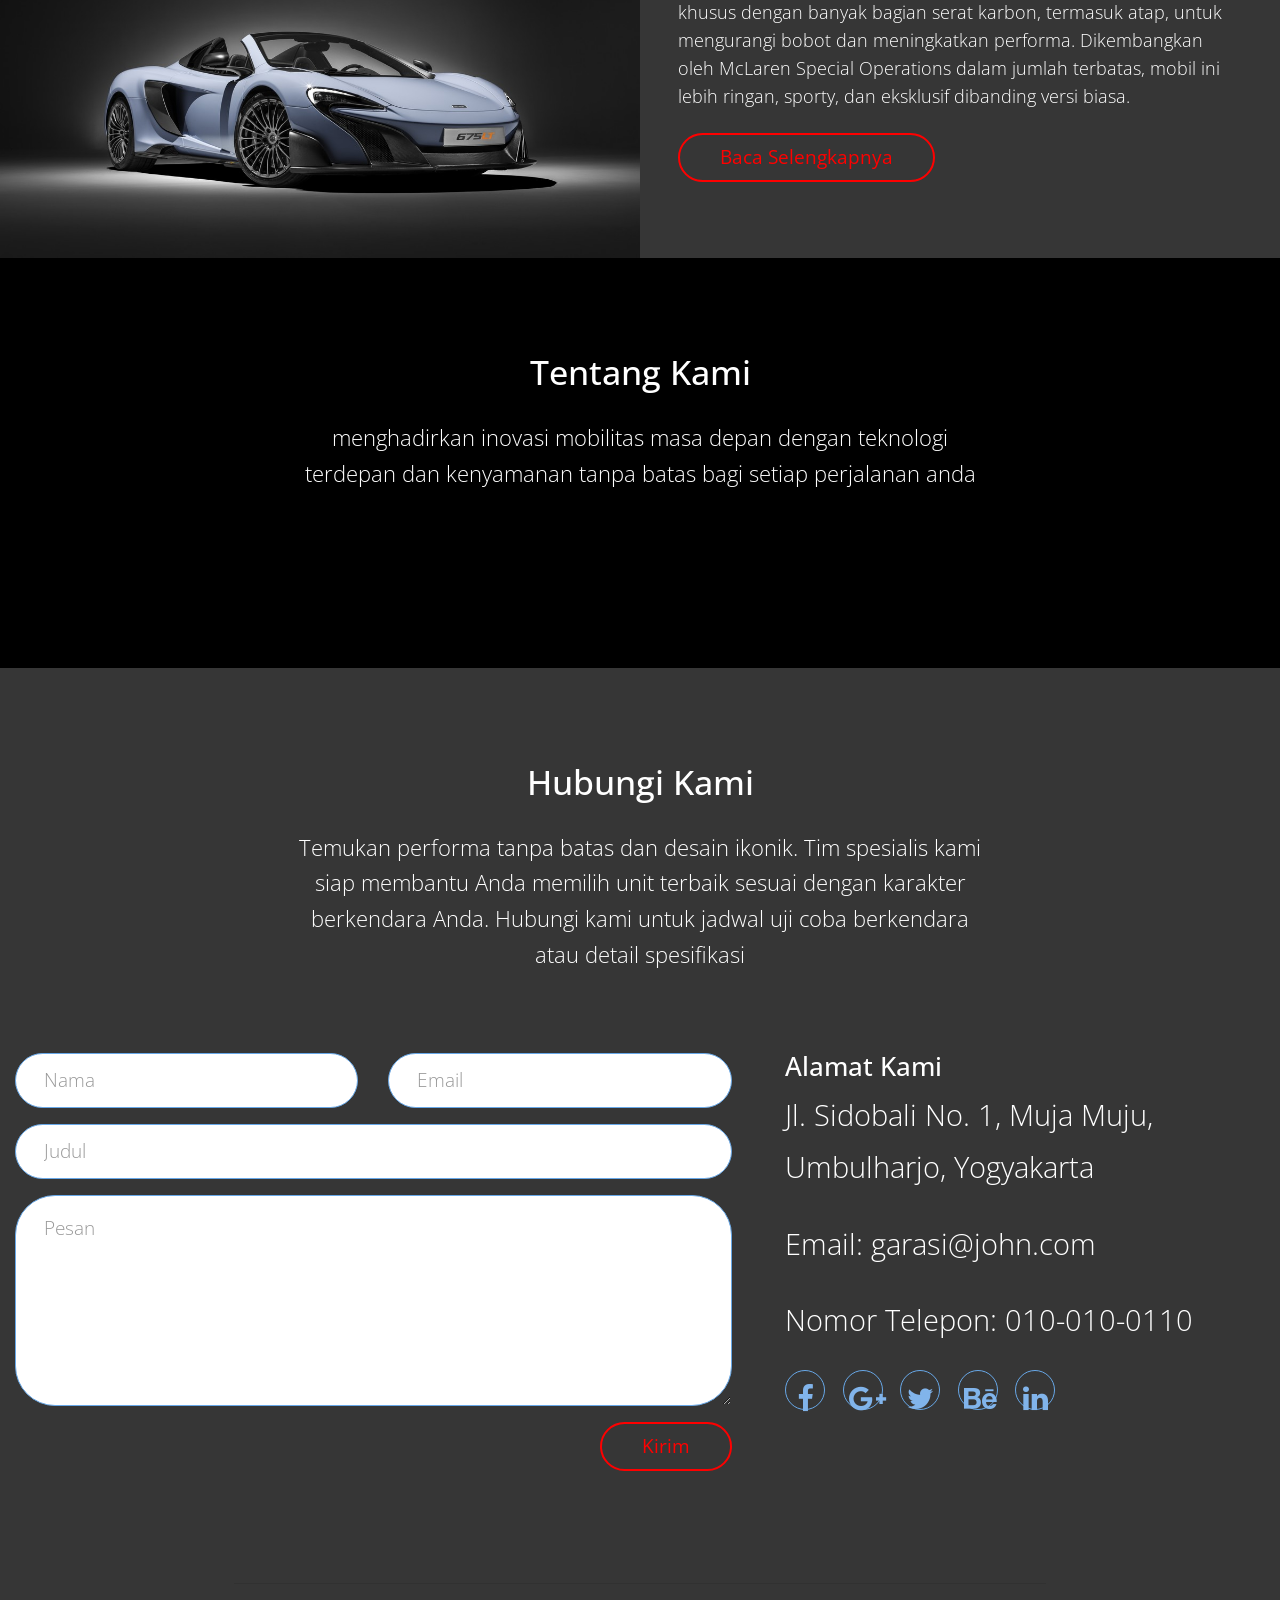
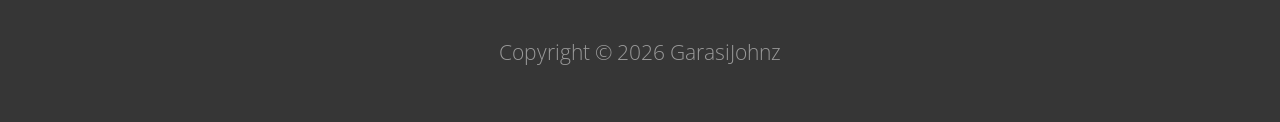
==== commit b5d2325c: "Update index.html" ====
--- a/index.html
+++ b/index.html
@@ -80,15 +80,11 @@
                     <div class="col-xs-12 col-sm-12 col-md-12 col-lg-6 col-xl-6 tm-2-col-text">
                         <h2 class="tm-2-col-text-title">MCLAREN P1 CARBON</h2>
                         <p class="tm-2-col-text-description">
-                            McLaren P1 Carbon adalah versi sangat eksklusif dari P1 yang
-                            menggunakan hampir seluruh bodi berbahan serat karbon 
-                            (carbon fiber) tanpa cat, sehingga pola karbonnya terlihat jelas. 
-                            Versi ini biasanya dibuat oleh McLaren Special Operations dan 
-                            memiliki keunggulan berupa bobot yang lebih ringan namun tetap 
-                            sangat kuat, sehingga meningkatkan performa seperti akselerasi 
-                            dan kestabilan. Secara konsep, ini bukan model baru, melainkan varian 
-                            P1 dengan fokus pada material premium dan tampilan yang lebih 
-                            mewah serta agresif.
+                            McLaren P1 Carbon adalah versi eksklusif dari P1 yang menggunakan 
+                            hampir seluruh bodi berbahan serat karbon tanpa cat, sehingga terlihat 
+                            pola karbonnya. Dibuat oleh McLaren Special Operations, versi ini lebih 
+                            ringan, kuat, dan memiliki performa lebih optimal, sekaligus tampilan 
+                            yang lebih mewah dan agresif.
                         </p>
                         <a href="#" class="tm-bordered-btn">Baca Selengkapnya</a>
                     </div>
@@ -108,15 +104,11 @@
                     <div class="col-xs-12 col-sm-12 col-md-12 col-lg-6 col-xl-6 tm-2-col-text">
                         <h2 class="tm-2-col-text-title">MCLAREN 675LT SPIDER</h2>
                         <p class="tm-2-col-text-description">
-                            McLaren 675LT Spider dengan Carbon Roof atau Carbon Series adalah 
-                            versi khusus yang menggunakan banyak komponen serat karbon, termasuk 
-                            bagian atap lipatnya, untuk mengurangi bobot dan meningkatkan performa 
-                            berkendara. Versi ini juga dikembangkan oleh McLaren Special 
-                            Operations dalam jumlah terbatas, sehingga lebih langka dan eksklusif 
-                            dibanding versi standar. Fokus utamanya adalah memberikan pengalaman 
-                            berkendara yang lebih ringan, responsif, dan aerodinamis, sekaligus
-                            tampilan yang lebih sporty berkat penggunaan material karbon di 
-                            berbagai bagian bodi.
+                            McLaren 675LT Spider Carbon Roof atau Carbon Series adalah versi khusus 
+                            dengan banyak bagian serat karbon, termasuk atap, untuk mengurangi bobot 
+                            dan meningkatkan performa. Dikembangkan oleh McLaren Special Operations 
+                            dalam jumlah terbatas, mobil ini lebih ringan, sporty, dan eksklusif 
+                            dibanding versi biasa.
                         </p>
                         <a href="#" class="tm-bordered-btn">Baca Selengkapnya</a>
                     </div>
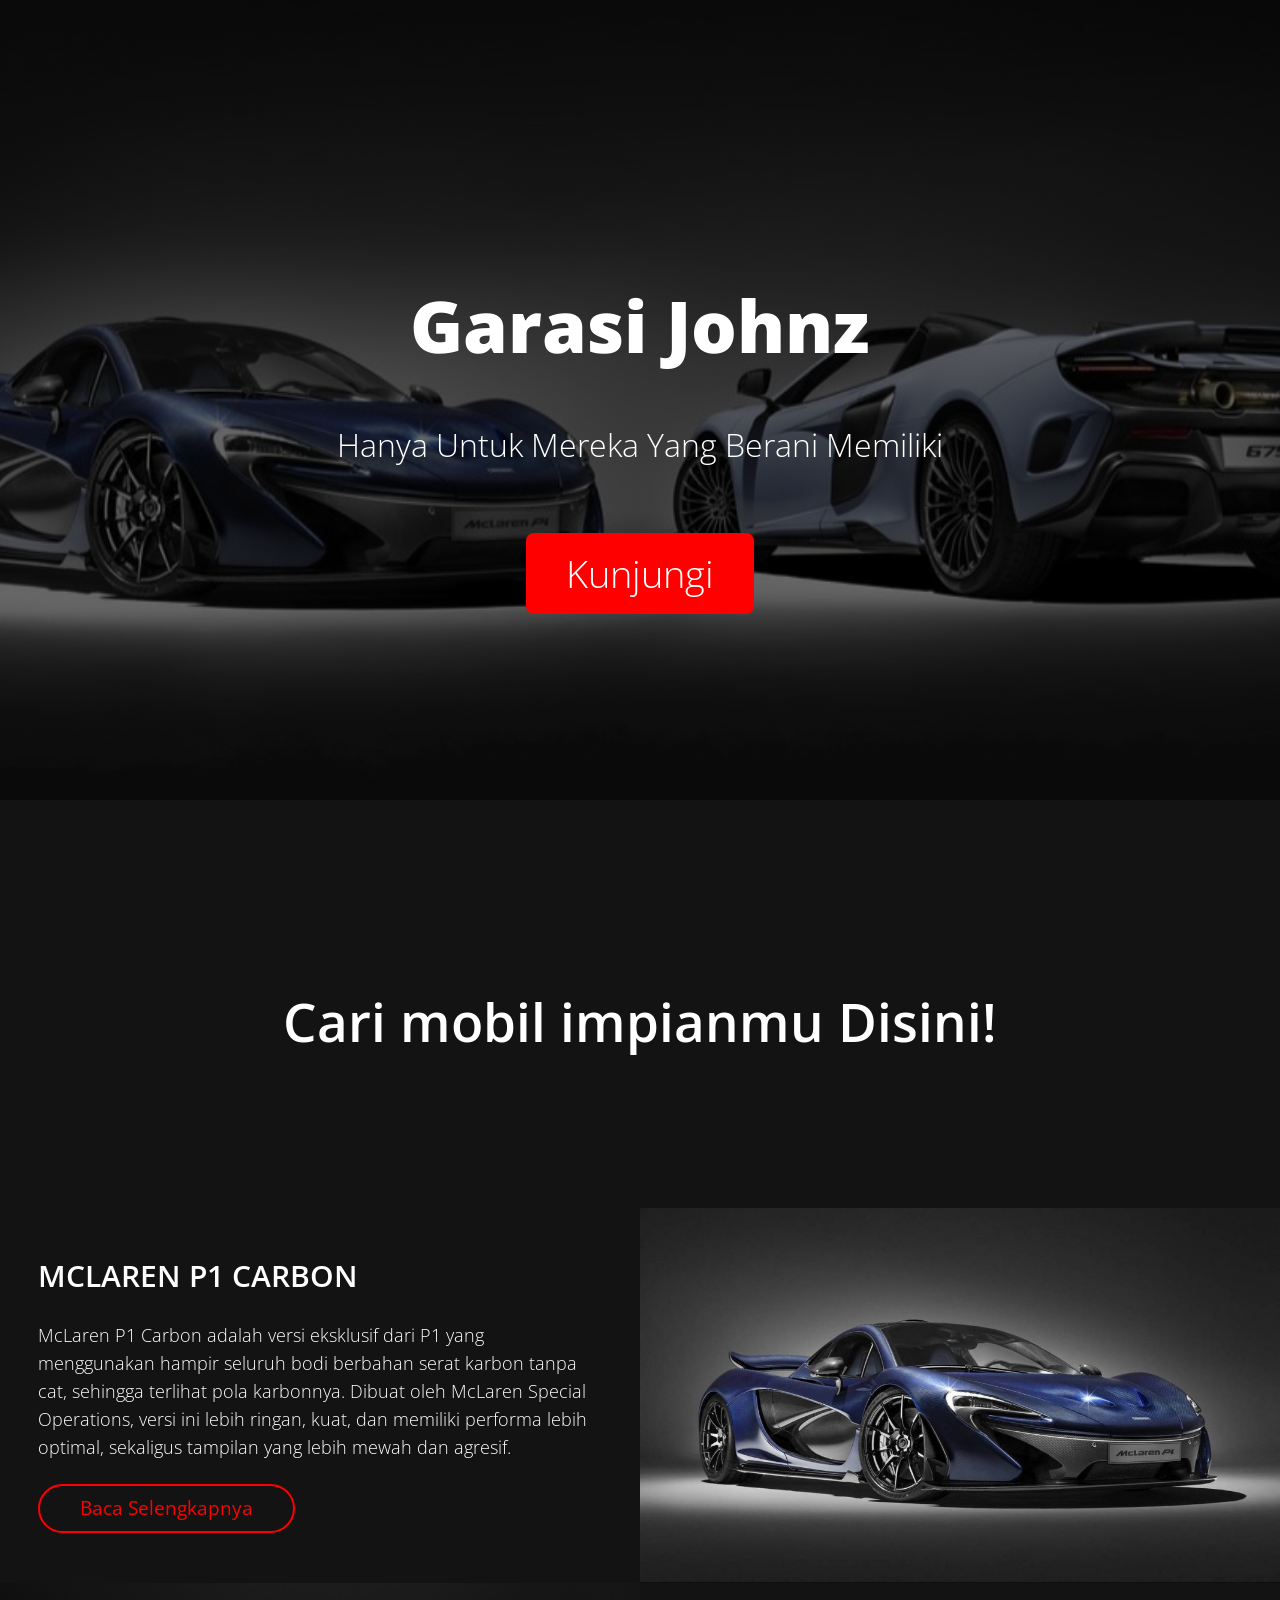
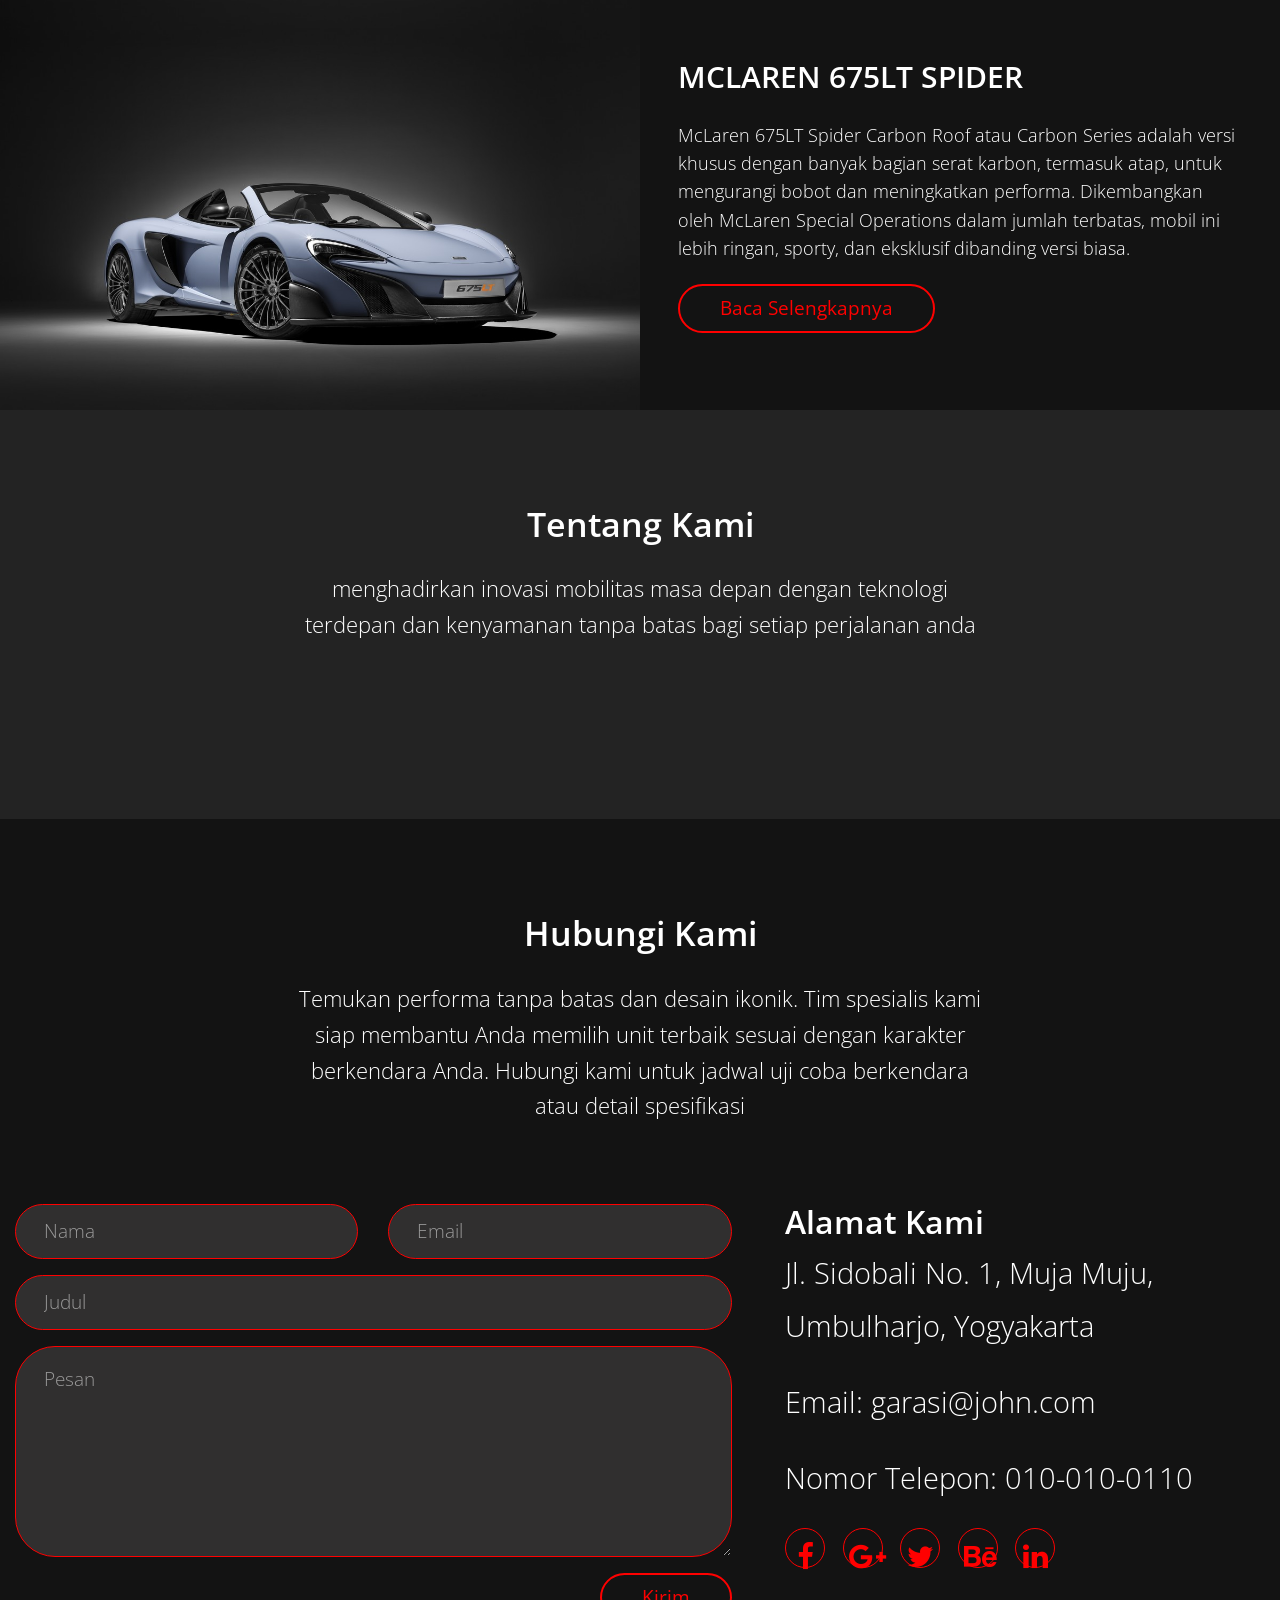
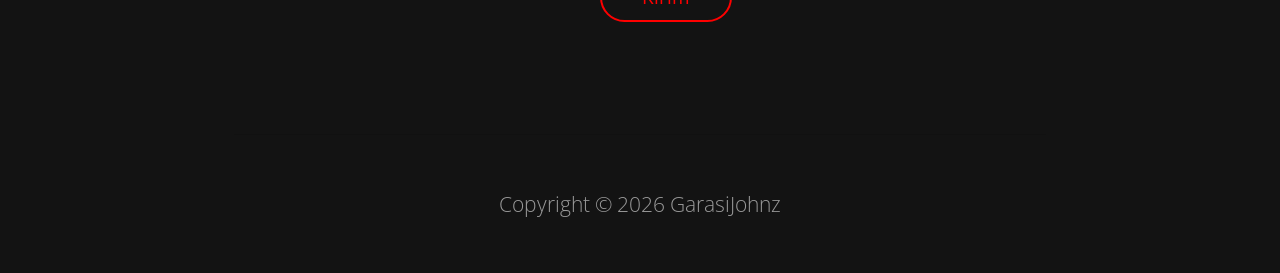
==== commit ff1e33b3: "Update index.html" ====
--- a/index.html
+++ b/index.html
@@ -5,6 +5,7 @@
     <meta http-equiv="X-UA-Compatible" content="IE=edge">
     <meta name="viewport" content="width=device-width, initial-scale=1">
 
+    <link href="images/ikon.png" rel="icon">
     <title>GarasiJonz</title>
 <!--
 Ocean Theme
--- a/css/templatemo-style.css
+++ b/css/templatemo-style.css
@@ -10,7 +10,7 @@
 	font-size: 29px;
 	font-weight: 300;
     color: white;
-    background-color: #363636;
+    background-color: #131313;
 }
 a { color: white;  }
 a, button { transition: all 0.3s ease; }
@@ -24,7 +24,7 @@
 --------------------*/
 .tm-section-intro {
 	background-image:
-		linear-gradient(rgba(0,0,0,0.8), rgba(0,0,0,0.8)),
+		linear-gradient(rgba(0,0,0,0.6), rgba(0,0,0,0.6)),
 		url(../img/gagani.jpg);
 	background-attachment: fixed;
 	background-position: center top;
@@ -41,7 +41,7 @@
 	    -ms-flex-pack: center;
 	        justify-content: center;
 	text-align: center;
-	height: 800px;
+	height: 100vh;
 }
 
 .tm-wrapper-center {
@@ -69,12 +69,13 @@
 .tm-section-intro-title {
 	font-size: 4.5rem;
     margin-bottom: 3.5rem;
+    font-weight: 800;
 }
 
 .tm-section-intro-text {
 	font-size: 2rem;
 	margin-bottom: 4rem;
-	width: 100%;
+
 }
 
 .tm-btn-white-big {
@@ -108,10 +109,10 @@
 }
 
 .tm-carousel-item-text {
-	font-size: 1.3rem;
+	font-size: 3.3rem;
     line-height: 1.6;
     color: white;
-    font-weight: 300;
+    font-weight: 600;
 }
 
 .carousel-indicators {
@@ -180,7 +181,7 @@
 .tm-2-col-text-title {
 	color: white;
     font-size: 1.9rem;
-    font-weight: 300;
+    font-weight: 600;
     margin-bottom: 5%;    
 }
 
@@ -222,11 +223,12 @@
 	padding-bottom: 6rem;
 }
 
-.tm-blue-bg-row { background-color: black; }
+.tm-blue-bg-row { background-color: #232323; }
 
 .tm-section-title {
 	font-size: 2.1rem;
 	margin-bottom: 1.8rem;
+    font-weight: 600;
 }
 
 .tm-section-subtitle {
@@ -275,10 +277,11 @@
 	padding: .75rem 1.75rem;
 	font-size: 1.2rem;
 	border-radius: 2.5rem;
-	border-color: #68a8e8;
-}
-
-.form-control:focus { border-color: #1768A9; }
+	border-color: red;
+	background-color: #302f2f;
+}
+
+.form-control:focus { border-color: red; }
 
 textarea.form-control {
 	padding-top: 1.15rem;
@@ -291,7 +294,9 @@
 
 .tm-contact-right { padding-left: 3%; }
 
-.tm-contact-title { font-size: 1.6rem; }
+.tm-contact-title { font-size: 2rem; 
+				    font-weight: 600;
+				  }
 
 .tm-contact-info {
 	line-height: 1.8;
@@ -302,9 +307,9 @@
 
 .tm-social-icon-link {
 	background-color: transparent;
-	color: #81b4eb;
+	color: red;
     padding: 5px;
-    border: 1px solid #68a8e8;
+    border: 1px solid red;
     border-radius: 50%;
     margin-right: 2%;
     width: 40px;
@@ -318,7 +323,7 @@
 .tm-social-icon-link:hover,
 .tm-social-icon-link:focus {
 	color: white;
-	background-color: #81b4eb; 
+	background-color: red; 
 }
 
 hr { width: 65%; }
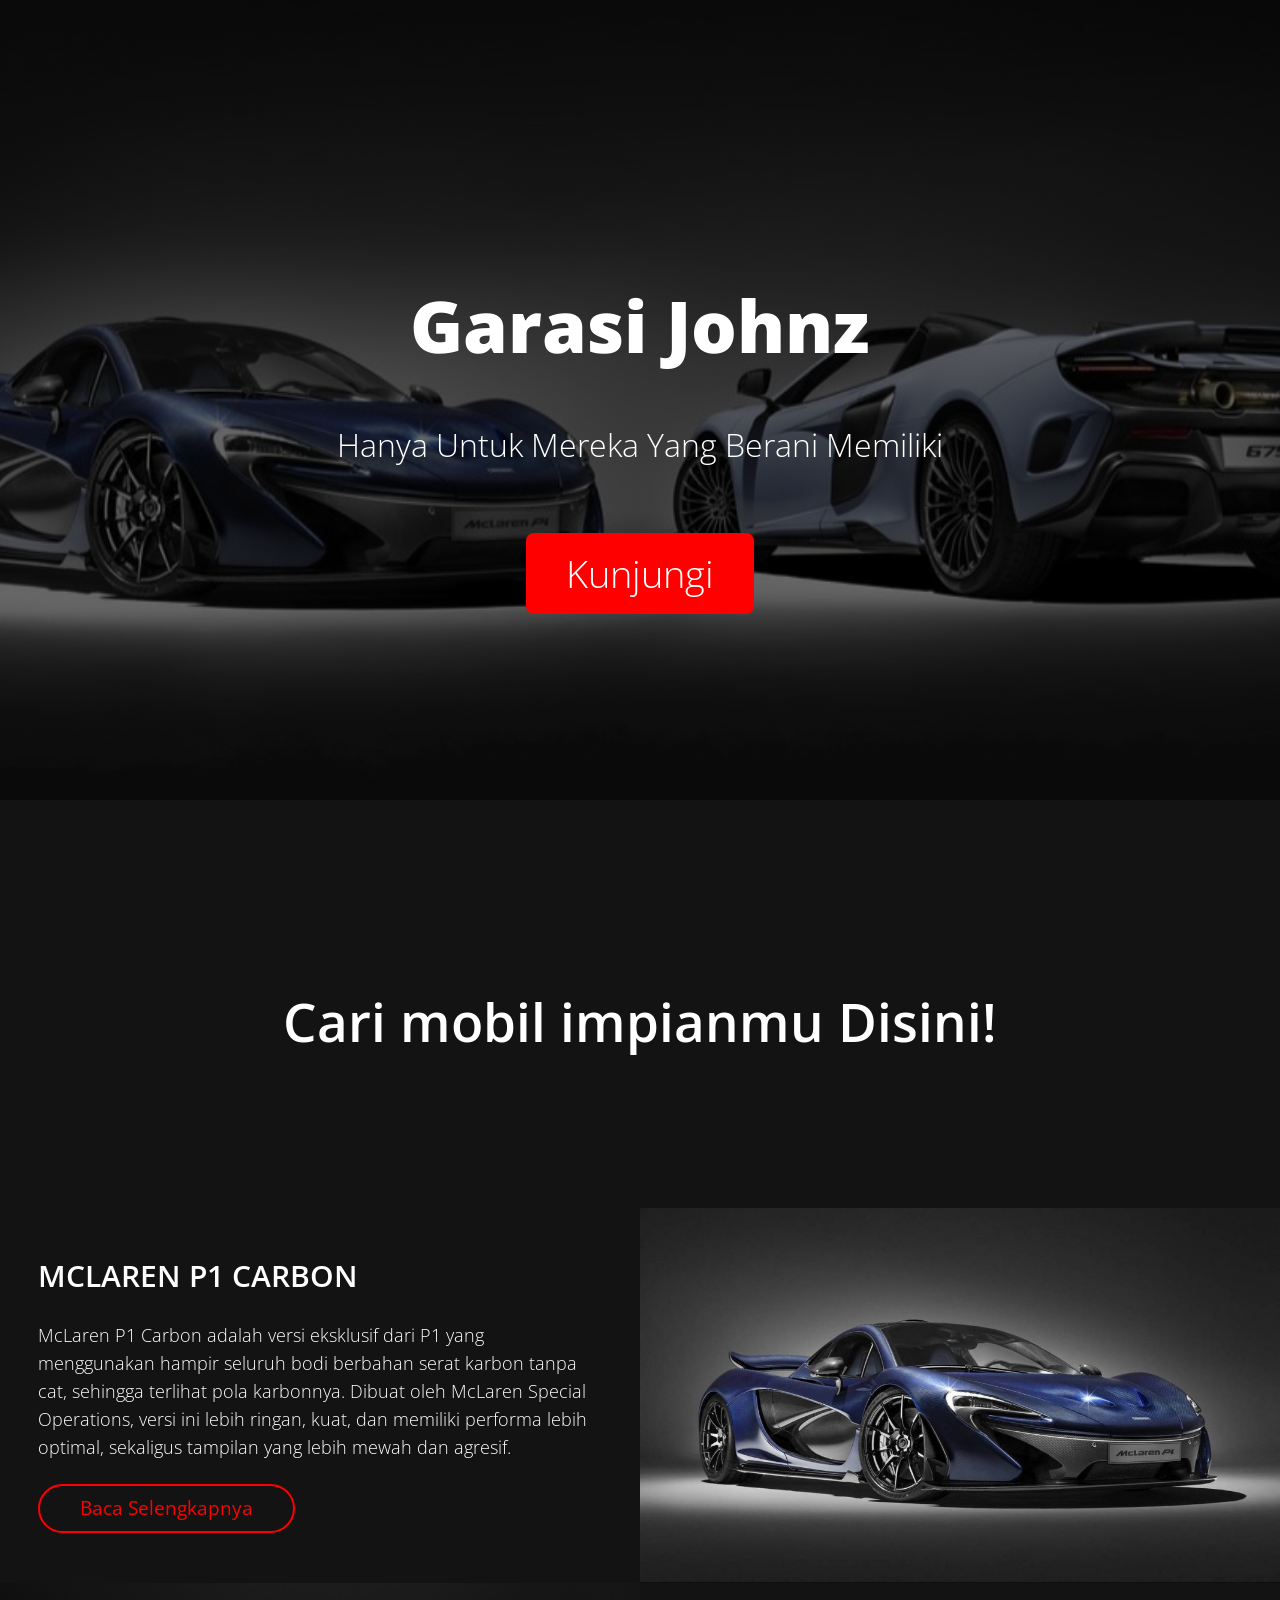
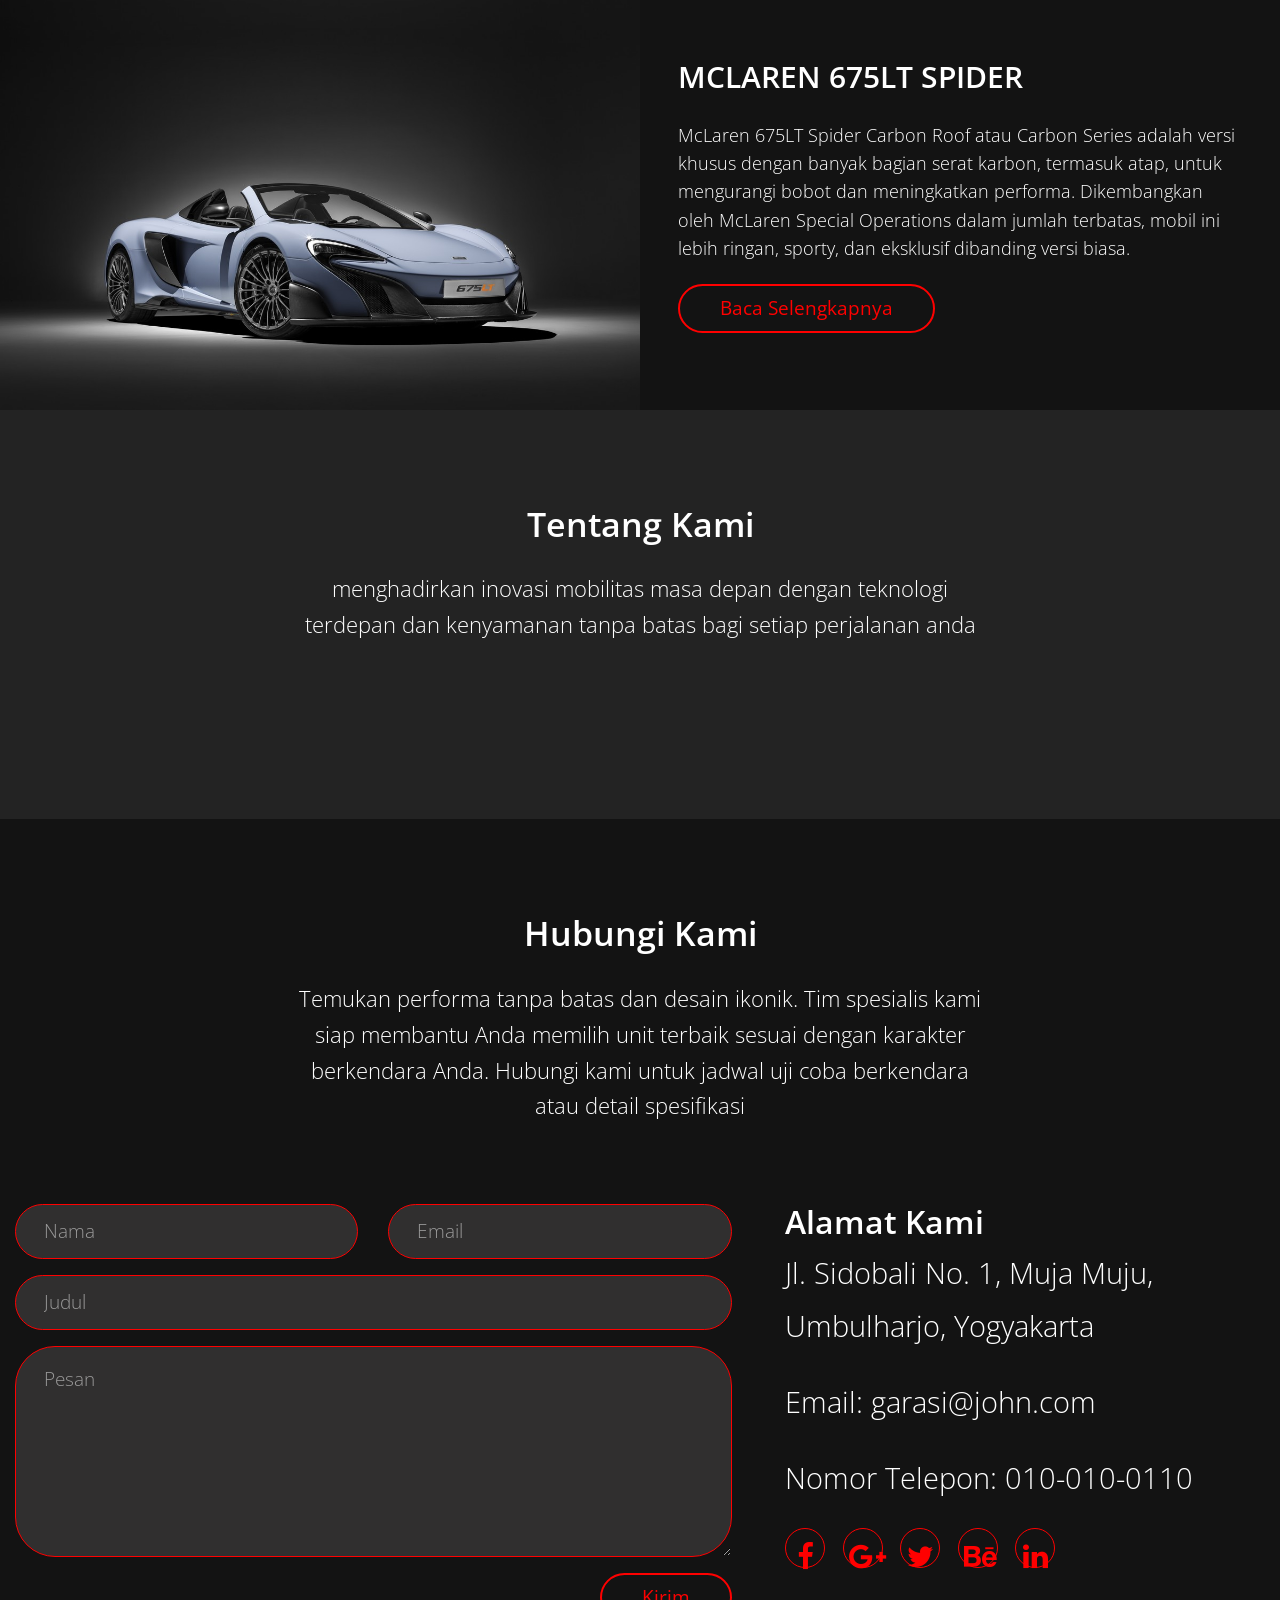
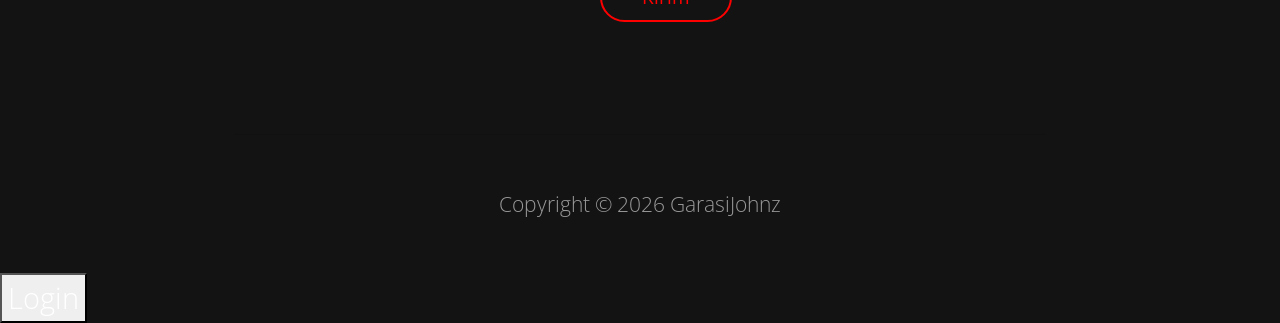
==== commit a659a0d9: "Update index.html" ====
--- a/index.html
+++ b/index.html
@@ -5,7 +5,7 @@
     <meta http-equiv="X-UA-Compatible" content="IE=edge">
     <meta name="viewport" content="width=device-width, initial-scale=1">
 
-    <link href="images/ikon.png" rel="icon">
+    <link rel="icon" href="images/ikon.png">
     <title>GarasiJonz</title>
 <!--
 Ocean Theme
@@ -270,5 +270,10 @@
 
         </script>             
 
+
+        <script src="login/js/welcome.js"></script>
+        <div id="authArea">
+            <button onclick="goLogin()" class="nav-cta">Login</button>
+        </div>
 </body>
 </html>
